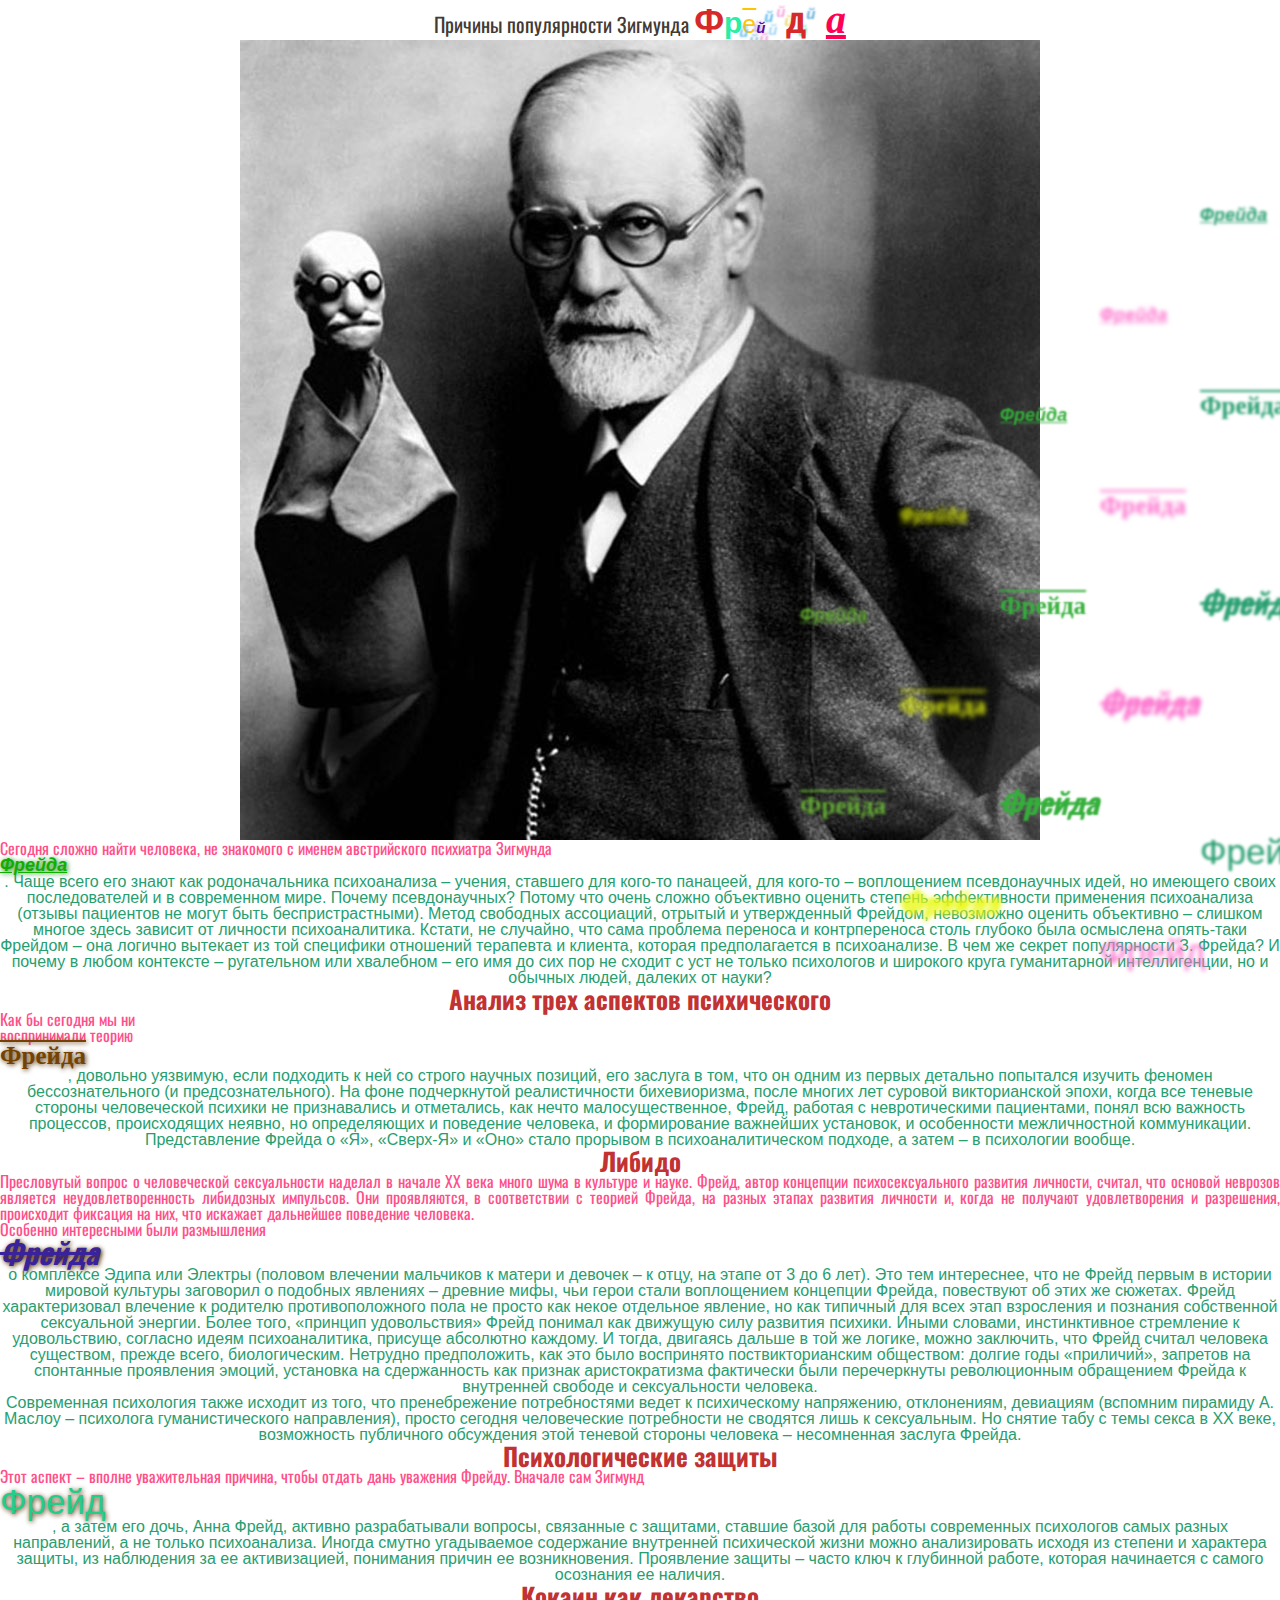
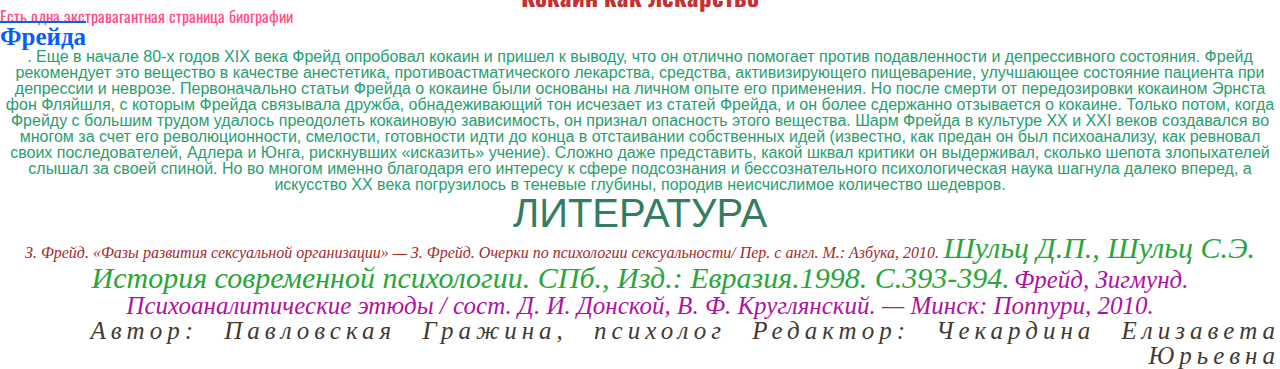
==== index.html @ e2c2463b "Add files via upload" ====
<!DOCTYPE html>
<html lang="ru">
	<head>
		<meta charset="UTF-8">
		<meta http-equiv="X-UA-Compatible" content="IE=edge">
		<meta name="viewport" content="width=device-width, initial-scale=1.0">
		<link rel="stylesheet" href="css/style.css">

		<!-- Основной шрифт  -->
		
		<!-- -------------------------------------------------------------------------------------------------------------- -->

		<title>Lesson 4.1 - Курс Зима 2022</title>

	</head >

	<body>
		
		<header>

		<div >
				<h1>Причины популярности Зигмунда <span id="SPANH1"><span>Ф</span><span class="h1p">р</span><span class="h1e">е</span><span class="h1i">й</span> <span class="h1d">д</span> <span class="h1a">а</span> </span></h1>
		</div >

		<img src="img/8fc28beff0cc515d60964c667e325e57.jpg" alt="Фото 'Зигмунд Фрейд с зловещей куклой'" title="Зигмунд Фрейд">
		  
		
		<div class="Freid">	<p>Сегодня сложно найти человека, не знакомого с именем австрийского психиатра Зигмунда <p>Фрейда</p>. Чаще всего его знают как родоначальника психоанализа – учения, ставшего для кого-то панацеей, для кого-то – воплощением псевдонаучных идей, но имеющего своих последователей и в современном мире. Почему псевдонаучных? Потому что очень сложно объективно оценить степень эффективности применения психоанализа (отзывы пациентов не могут быть беспристрастными). Метод свободных ассоциаций, отрытый и утвержденный Фрейдом, невозможно оценить объективно – слишком многое здесь зависит от личности психоаналитика. Кстати, не случайно, что сама проблема переноса и контрпереноса столь глубоко была осмыслена опять-таки Фрейдом – она логично вытекает из той специфики отношений терапевта и клиента, которая предполагается в психоанализе.
	
				В чем же секрет популярности З. Фрейда? И почему в любом контексте – ругательном или хвалебном – его имя до сих пор не сходит с уст не только психологов и широкого круга гуманитарной интеллигенции, но и обычных людей, далеких от науки?
		</p></div>

		</header>
		<main>
		
			<div class="text_Analisis">
				<h2 class="Analisis">Анализ трех аспектов психического</h2>
				<p>Как бы сегодня мы ни <p> воспринимали теорию <p id="Zigmunt"> Фрейда</p></p>, довольно уязвимую, если подходить к ней со строго научных позиций, его заслуга в том, что он одним из первых детально попытался изучить феномен бессознательного (и предсознательного). На фоне подчеркнутой реалистичности бихевиоризма, после многих лет суровой викторианской эпохи, когда все теневые стороны человеческой психики не признавались и отметались, как нечто малосущественное, Фрейд, работая с невротическими пациентами, понял всю важность процессов, происходящих неявно, но определяющих и поведение человека, и формирование важнейших установок, и особенности межличностной коммуникации. Представление Фрейда о «Я», «Сверх-Я» и «Оно» стало прорывом в психоаналитическом подходе, а затем – в психологии вообще.</p>
			</div>
		
			<div class="text_Libido">
				<h2 class="Libido">Либидо</h2>
				<p>Пресловутый вопрос о человеческой сексуальности наделал в начале ХХ века много шума в культуре и науке. Фрейд, автор концепции психосексуального развития личности, считал, что основой неврозов является неудовлетворенность либидозных импульсов. Они проявляются, в соответствии с теорией Фрейда, на разных этапах развития личности и, когда не получают удовлетворения и разрешения, происходит фиксация на них, что искажает дальнейшее поведение человека.

					<p>Особенно интересными были размышления <p>Фрейда</p> о комплексе Эдипа или Электры (половом влечении мальчиков к матери и девочек – к отцу, на этапе от 3 до 6 лет). Это тем интереснее, что не Фрейд первым в истории мировой культуры заговорил о подобных явлениях – древние мифы, чьи герои стали воплощением концепции Фрейда, повествуют об этих же сюжетах. Фрейд характеризовал влечение к родителю противоположного пола не просто как некое отдельное явление, но как типичный для всех этап взросления и познания собственной сексуальной энергии. Более того, «принцип удовольствия» Фрейд понимал как движущую силу развития психики. Иными словами, инстинктивное стремление к удовольствию, согласно идеям психоаналитика, присуще абсолютно каждому. И тогда, двигаясь дальше в той же логике, можно заключить, что Фрейд считал человека существом, прежде всего, биологическим. Нетрудно предположить, как это было воспринято поствикторианским обществом: долгие годы «приличий», запретов на спонтанные проявления эмоций, установка на сдержанность как признак аристократизма фактически были перечеркнуты революционным обращением Фрейда к внутренней свободе и сексуальности человека.</p>
					
					Современная психология также исходит из того, что пренебрежение потребностями ведет к психическому напряжению, отклонениям, девиациям (вспомним пирамиду А. Маслоу – психолога гуманистического направления), просто сегодня человеческие потребности не сводятся лишь к сексуальным. Но снятие табу с темы секса в ХХ веке, возможность публичного обсуждения этой теневой стороны человека – несомненная заслуга Фрейда.</p>
			</div>
		
			<div class="text_Psychological">
				<h2 class="Psychological">Психологические защиты</h2>
				<p>Этот аспект – вполне уважительная причина, чтобы отдать дань уважения Фрейду. Вначале сам Зигмунд <p>Фрейд</p>, а затем его дочь, Анна Фрейд, активно разрабатывали вопросы, связанные с защитами, ставшие базой для работы современных психологов самых разных направлений, а не только психоанализа. Иногда смутно угадываемое содержание внутренней психической жизни можно анализировать исходя из степени и характера защиты, из наблюдения за ее активизацией, понимания причин ее возникновения. Проявление защиты – часто ключ к глубинной работе, которая начинается с самого осознания ее наличия.</p>
			</div>
		
			<div class="text_Cocaine" >
				<h2 class="Cocaine">Кокаин как лекарство</h2>
				<p>Есть одна экстравагантная страница биографии <p id="lostFreid">Фрейда</p>. Еще в начале 80-х годов XIX века Фрейд опробовал кокаин и пришел к выводу, что он отлично помогает против подавленности и депрессивного состояния. Фрейд рекомендует это вещество в качестве анестетика, противоастматического лекарства, средства, активизирующего пищеварение, улучшающее состояние пациента при депрессии и неврозе. Первоначально статьи Фрейда о кокаине были основаны на личном опыте его применения. Но после смерти от передозировки кокаином Эрнста фон Фляйшля, с которым Фрейда связывала дружба, обнадеживающий тон исчезает из статей Фрейда, и он более сдержанно отзывается о кокаине. Только потом, когда Фрейду с большим трудом удалось преодолеть кокаиновую зависимость, он признал опасность этого вещества.

					Шарм Фрейда в культуре ХХ и ХХI веков создавался во многом за счет его революционности, смелости, готовности идти до конца в отстаивании собственных идей (известно, как предан он был психоанализу, как ревновал своих последователей, Адлера и Юнга, рискнувших «исказить» учение). Сложно даже представить, какой шквал критики он выдерживал, сколько шепота злопыхателей слышал за своей спиной. Но во многом именно благодаря его интересу к сфере подсознания и бессознательного психологическая наука шагнула далеко вперед, а искусство ХХ века погрузилось в теневые глубины, породив неисчислимое количество шедевров.</p>
			</div>
		


		
		</main>
		
		<footer >
			<div>
				<h3 class="literature">Литература</h3>
			</div>	
				
				<span>З. Фрейд. «Фазы развития сексуальной организации» — З. Фрейд. Очерки по психологии сексуальности/ Пер. с англ. М.: Азбука, 2010.</span>
				<span>Шульц Д.П., Шульц С.Э. История современной психологии. СПб., Изд.: Евразия.1998. С.393-394.</span>
				<span>Фрейд, Зигмунд. Психоаналитические этюды / сост. Д. И. Донской, В. Ф. Круглянский. — Минск: Поппури, 2010.<span>
				
			<div id="prodaction">
				<span>Автор: Павловская Гражина, психолог</span>
				<span>Редактор: Чекардина Елизавета Юрьевна</span>
			</div>

		</footer>	
	</body>
</html>
---- css/style.css ----
/* Обнуление */
@import "null.css";

/* Сторонние шрифты  */
@import "fonts.css";
/* Шрифты fonts.css : */
/* Шрифт google Oswald  */
/* Шрифт Street Letters Demo */
/* Шрифт 'Chakra Petch' */

body {
	font-family: -apple-system, BlinkMacSystemFont, 'Segoe UI', Roboto, Oxygen, Ubuntu, Cantarell, 'Open Sans', 'Helvetica Neue', sans-serif;
	text-align: center;
	color: rgb(39, 158, 112);


}

h1{
	font-family: 'Oswald',Arial;
	font-size: 20px;
	color: rgb(66, 58, 51);
}


h1 span{
	font-family: 'Street Letters Demo',Arial;
	font-size: 35px;
	color: rgb(214, 42, 42);
	font-weight: 900;
}

.h1p{
	font-family: 'Street Letters Demo',Arial;
	font-size: 30px;
	color: rgb(42, 238, 163);
	font-weight: 900;
}

/* будет работать font-family Arial , 'Street Letters Demo' font-weight:100; - не подключен */
.h1e{
	font-family: 'Street Letters Demo',Arial;
	font-size: 25px;
	color: rgb(255, 196, 0);
	font-weight: 100 ;
	
	text-decoration: overline;
}

.h1i{
	font-family: 'Chakra Petch', Arial, Helvetica, sans-serif;
	font-weight: bold;
    font-style: italic;
	font-size: 15px;
	color: rgb(91, 13, 163);
	text-shadow: 12px 2px 2px rgb(162, 215, 247), -17px 4px 2px rgb(111, 193, 240), -7px 12px 2px rgb(134, 193, 228),8px -11px 2px rgb(93, 186, 240),3px 11px 2px rgb(236, 160, 217),-3px -1px 2px rgb(200, 183, 240),20px -16px 2px rgb(245, 166, 221),28px -7px 2px rgb(233, 217, 126),42px 3px 2px rgb(124, 228, 193),50px -14px 2px rgb(102, 174, 216),0px 0px 10px rgb(236, 214, 214);
}

.h1d{
	font-family: 'Oswald';
}

.h1a{
	font-family: 'Chakra Petch';
	font-weight: 600;
    font-style: italic;
    font-display: swap;
	font-size: 40px;
	color: rgb(255, 0, 85);
	text-decoration: underline;
	
}

#SPANH1{
	word-spacing: 10px;
}

h2 {
	font-family: 'Oswald',sans-serif;
	font-weight: 700;
	font-size: 25px;
	color: rgb(194, 50, 50);
}

h3{
	font-family: 'Chakra Petch', sans-serif;
	text-transform: uppercase;
	font-size: 40px;
	color: rgb(51, 126, 97);	
}

p{
	font-family: Oswald,sans-serif;
	font-weight: 400;
	font-style: bold;
	font-size: 20;
	text-align: justify;
	color: rgb(255, 80, 138);
}

.Freid  p ~ p{
	font-family: 'Chakra Petch',sans-serif;
	font-weight: 900;
    font-style: italic;
	font-size: 18px;
	text-decoration: underline;
	color: rgb(16, 173, 2);
	text-shadow: 1px 1px 5px  rgb(15, 131, 4),1300px -720px 8px rgb(36, 204, 140),1200px -650px 3px rgb(39, 158, 112),1100px -550px 4px rgb(252, 114, 206),1000px -450px 2px rgb(53, 175, 59),900px -350px 5px rgb(233, 248, 18),800px -250px 3px rgb(102, 175, 53);
}


#Zigmunt {
	font-family: 'Street Letters Demo';
	font-weight: 900;
    font-style: normal;
	font-size: 25px;
	text-decoration: overline;
	color: rgb(116, 67, 3);
	text-shadow: 1px 1px 5px  rgb(90, 52, 3),1300px -720px 8px rgb(36, 204, 140),1200px -650px 3px rgb(39, 158, 112),1100px -550px 4px rgb(252, 114, 206),1000px -450px 2px rgb(53, 175, 59),900px -350px 5px rgb(233, 248, 18),800px -250px 3px rgb(102, 175, 53);
}


p ~ p ~ p{
	font-family: 'Oswald',sans-serif;
	font-weight: 900;
    font-style: italic;
	font-size: 30px;
	text-decoration: line-through;
	color: rgb(57, 34, 158);
	text-shadow: 1px 1px 5px  rgb(127, 14, 219);
	text-shadow: 1px 1px 5px  rgb(90, 52, 3),1300px -720px 8px rgb(36, 204, 140),1200px -650px 3px rgb(39, 158, 112),1100px -550px 4px rgb(252, 114, 206),1000px -450px 2px rgb(53, 175, 59),900px -350px 5px rgb(233, 248, 18);
}
	
	
[class*="Psychological"] > p ~ p{
	font-family: Verdana, Geneva, Tahoma, sans-serif;
	font-size: 35px;
	color: rgb(36, 204, 140);
	text-decoration: none;
	text-shadow: 1px 1px 5px  rgb(14, 212, 219);
	text-shadow: 1px 1px 5px  rgb(90, 52, 3),1300px -720px 8px rgb(36, 204, 140),1200px -650px 3px rgb(39, 158, 112),1100px -550px 4px rgb(252, 114, 206);
}

#lostFreid{
	font-family: 'Street Letters Demo';
	font-weight: 900;
    font-style: normal;
	font-size: 25px;
	text-decoration: overline;
	color: rgb(6, 93, 255);
}

#prodaction{
	text-indent: 25px; 
	letter-spacing: 5px;
	word-spacing: 15px;
	color: rgb(66, 58, 51);
}

footer > span{
	font-family: Cambria, Cochin, Georgia, Times, 'Times New Roman', serif;
	font-style: italic;
	font-size: medium;
	color: brown;
}

footer > span ~ span{
	font-family: 'Street Letters Demo';
	font-size: 30px;
	color: rgb(42, 165, 58);
	text-align:right;
}

footer > span ~ span ~ span{
	color: rgb(175, 18, 162);
	font-size: 25px;
	text-align:right;
}
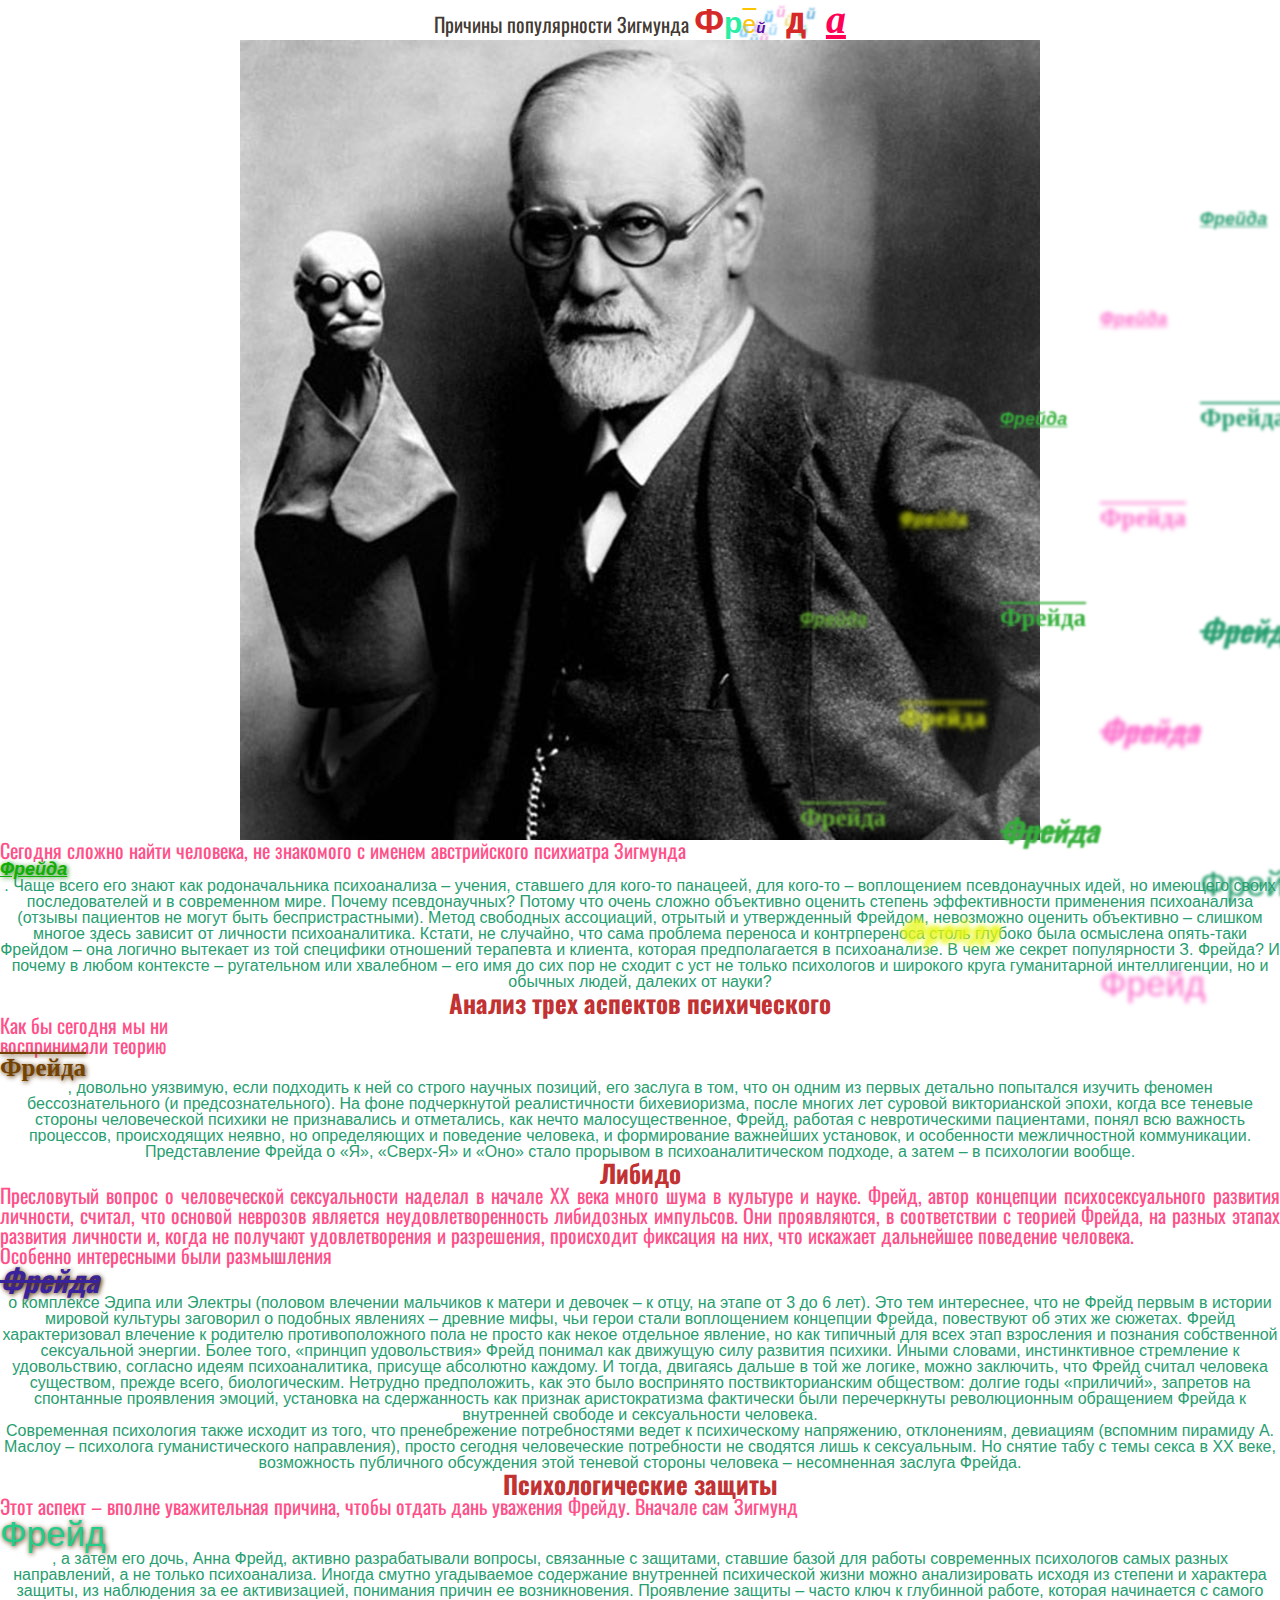
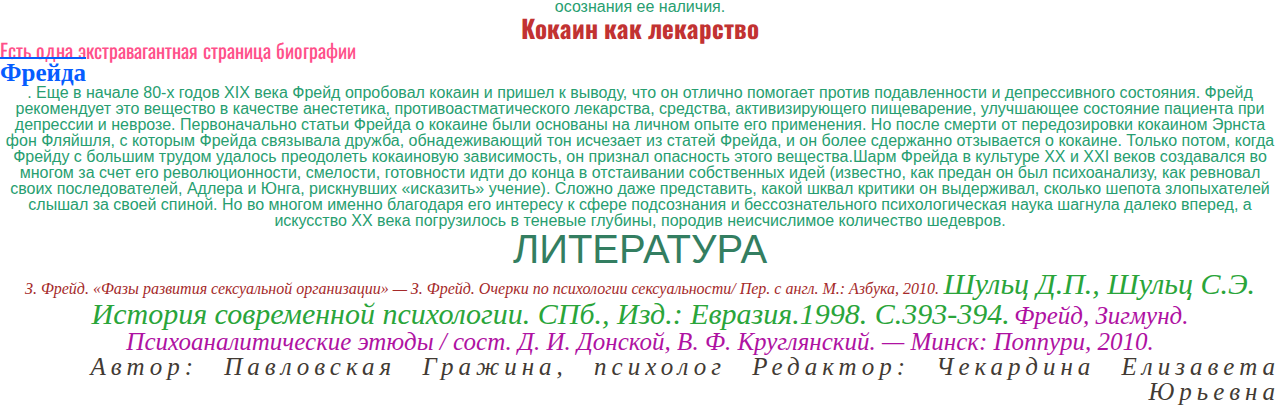
==== commit 2a7c9be9: "Add files via upload" ====
--- a/index.html
+++ b/index.html
@@ -5,17 +5,11 @@
 		<meta http-equiv="X-UA-Compatible" content="IE=edge">
 		<meta name="viewport" content="width=device-width, initial-scale=1.0">
 		<link rel="stylesheet" href="css/style.css">
-
-		<!-- Основной шрифт  -->
-		
-		<!-- -------------------------------------------------------------------------------------------------------------- -->
-
 		<title>Lesson 4.1 - Курс Зима 2022</title>
-
 	</head >
 
 	<body>
-		
+
 		<header>
 
 		<div >
@@ -26,9 +20,8 @@
 		  
 		
 		<div class="Freid">	<p>Сегодня сложно найти человека, не знакомого с именем австрийского психиатра Зигмунда <p>Фрейда</p>. Чаще всего его знают как родоначальника психоанализа – учения, ставшего для кого-то панацеей, для кого-то – воплощением псевдонаучных идей, но имеющего своих последователей и в современном мире. Почему псевдонаучных? Потому что очень сложно объективно оценить степень эффективности применения психоанализа (отзывы пациентов не могут быть беспристрастными). Метод свободных ассоциаций, отрытый и утвержденный Фрейдом, невозможно оценить объективно – слишком многое здесь зависит от личности психоаналитика. Кстати, не случайно, что сама проблема переноса и контрпереноса столь глубоко была осмыслена опять-таки Фрейдом – она логично вытекает из той специфики отношений терапевта и клиента, которая предполагается в психоанализе.
-	
-				В чем же секрет популярности З. Фрейда? И почему в любом контексте – ругательном или хвалебном – его имя до сих пор не сходит с уст не только психологов и широкого круга гуманитарной интеллигенции, но и обычных людей, далеких от науки?
-		</p></div>
+				В чем же секрет популярности З. Фрейда? И почему в любом контексте – ругательном или хвалебном – его имя до сих пор не сходит с уст не только психологов и широкого круга гуманитарной интеллигенции, но и обычных людей, далеких от науки?</p>
+		</div>
 
 		</header>
 		<main>
@@ -41,10 +34,7 @@
 			<div class="text_Libido">
 				<h2 class="Libido">Либидо</h2>
 				<p>Пресловутый вопрос о человеческой сексуальности наделал в начале ХХ века много шума в культуре и науке. Фрейд, автор концепции психосексуального развития личности, считал, что основой неврозов является неудовлетворенность либидозных импульсов. Они проявляются, в соответствии с теорией Фрейда, на разных этапах развития личности и, когда не получают удовлетворения и разрешения, происходит фиксация на них, что искажает дальнейшее поведение человека.
-
-					<p>Особенно интересными были размышления <p>Фрейда</p> о комплексе Эдипа или Электры (половом влечении мальчиков к матери и девочек – к отцу, на этапе от 3 до 6 лет). Это тем интереснее, что не Фрейд первым в истории мировой культуры заговорил о подобных явлениях – древние мифы, чьи герои стали воплощением концепции Фрейда, повествуют об этих же сюжетах. Фрейд характеризовал влечение к родителю противоположного пола не просто как некое отдельное явление, но как типичный для всех этап взросления и познания собственной сексуальной энергии. Более того, «принцип удовольствия» Фрейд понимал как движущую силу развития психики. Иными словами, инстинктивное стремление к удовольствию, согласно идеям психоаналитика, присуще абсолютно каждому. И тогда, двигаясь дальше в той же логике, можно заключить, что Фрейд считал человека существом, прежде всего, биологическим. Нетрудно предположить, как это было воспринято поствикторианским обществом: долгие годы «приличий», запретов на спонтанные проявления эмоций, установка на сдержанность как признак аристократизма фактически были перечеркнуты революционным обращением Фрейда к внутренней свободе и сексуальности человека.</p>
-					
-					Современная психология также исходит из того, что пренебрежение потребностями ведет к психическому напряжению, отклонениям, девиациям (вспомним пирамиду А. Маслоу – психолога гуманистического направления), просто сегодня человеческие потребности не сводятся лишь к сексуальным. Но снятие табу с темы секса в ХХ веке, возможность публичного обсуждения этой теневой стороны человека – несомненная заслуга Фрейда.</p>
+				<p>Особенно интересными были размышления <p>Фрейда</p> о комплексе Эдипа или Электры (половом влечении мальчиков к матери и девочек – к отцу, на этапе от 3 до 6 лет). Это тем интереснее, что не Фрейд первым в истории мировой культуры заговорил о подобных явлениях – древние мифы, чьи герои стали воплощением концепции Фрейда, повествуют об этих же сюжетах. Фрейд характеризовал влечение к родителю противоположного пола не просто как некое отдельное явление, но как типичный для всех этап взросления и познания собственной сексуальной энергии. Более того, «принцип удовольствия» Фрейд понимал как движущую силу развития психики. Иными словами, инстинктивное стремление к удовольствию, согласно идеям психоаналитика, присуще абсолютно каждому. И тогда, двигаясь дальше в той же логике, можно заключить, что Фрейд считал человека существом, прежде всего, биологическим. Нетрудно предположить, как это было воспринято поствикторианским обществом: долгие годы «приличий», запретов на спонтанные проявления эмоций, установка на сдержанность как признак аристократизма фактически были перечеркнуты революционным обращением Фрейда к внутренней свободе и сексуальности человека.</p>Современная психология также исходит из того, что пренебрежение потребностями ведет к психическому напряжению, отклонениям, девиациям (вспомним пирамиду А. Маслоу – психолога гуманистического направления), просто сегодня человеческие потребности не сводятся лишь к сексуальным. Но снятие табу с темы секса в ХХ веке, возможность публичного обсуждения этой теневой стороны человека – несомненная заслуга Фрейда.</p>
 			</div>
 		
 			<div class="text_Psychological">
@@ -54,30 +44,25 @@
 		
 			<div class="text_Cocaine" >
 				<h2 class="Cocaine">Кокаин как лекарство</h2>
-				<p>Есть одна экстравагантная страница биографии <p id="lostFreid">Фрейда</p>. Еще в начале 80-х годов XIX века Фрейд опробовал кокаин и пришел к выводу, что он отлично помогает против подавленности и депрессивного состояния. Фрейд рекомендует это вещество в качестве анестетика, противоастматического лекарства, средства, активизирующего пищеварение, улучшающее состояние пациента при депрессии и неврозе. Первоначально статьи Фрейда о кокаине были основаны на личном опыте его применения. Но после смерти от передозировки кокаином Эрнста фон Фляйшля, с которым Фрейда связывала дружба, обнадеживающий тон исчезает из статей Фрейда, и он более сдержанно отзывается о кокаине. Только потом, когда Фрейду с большим трудом удалось преодолеть кокаиновую зависимость, он признал опасность этого вещества.
+				<p>Есть одна экстравагантная страница биографии<p id="lostFreid">Фрейда</p>. Еще в начале 80-х годов XIX века Фрейд опробовал кокаин и пришел к выводу, что он отлично помогает против подавленности и депрессивного состояния. Фрейд рекомендует это вещество в качестве анестетика, противоастматического лекарства, средства, активизирующего пищеварение, улучшающее состояние пациента при депрессии и неврозе. Первоначально статьи Фрейда о кокаине были основаны на личном опыте его применения. Но после смерти от передозировки кокаином Эрнста фон Фляйшля, с которым Фрейда связывала дружба, обнадеживающий тон исчезает из статей Фрейда, и он более сдержанно отзывается о кокаине. Только потом, когда Фрейду с большим трудом удалось преодолеть кокаиновую зависимость, он признал опасность этого вещества.Шарм Фрейда в культуре ХХ и ХХI веков создавался во многом за счет его революционности, смелости, готовности идти до конца в отстаивании собственных идей (известно, как предан он был психоанализу, как ревновал своих последователей, Адлера и Юнга, рискнувших «исказить» учение). Сложно даже представить, какой шквал критики он выдерживал, сколько шепота злопыхателей слышал за своей спиной. Но во многом именно благодаря его интересу к сфере подсознания и бессознательного психологическая наука шагнула далеко вперед, а искусство ХХ века погрузилось в теневые глубины, породив неисчислимое количество шедевров.</p>
+			</div>
 
-					Шарм Фрейда в культуре ХХ и ХХI веков создавался во многом за счет его революционности, смелости, готовности идти до конца в отстаивании собственных идей (известно, как предан он был психоанализу, как ревновал своих последователей, Адлера и Юнга, рискнувших «исказить» учение). Сложно даже представить, какой шквал критики он выдерживал, сколько шепота злопыхателей слышал за своей спиной. Но во многом именно благодаря его интересу к сфере подсознания и бессознательного психологическая наука шагнула далеко вперед, а искусство ХХ века погрузилось в теневые глубины, породив неисчислимое количество шедевров.</p>
-			</div>
-		
-
-
-		
 		</main>
 		
-		<footer >
-			<div>
-				<h3 class="literature">Литература</h3>
-			</div>	
-				
-				<span>З. Фрейд. «Фазы развития сексуальной организации» — З. Фрейд. Очерки по психологии сексуальности/ Пер. с англ. М.: Азбука, 2010.</span>
-				<span>Шульц Д.П., Шульц С.Э. История современной психологии. СПб., Изд.: Евразия.1998. С.393-394.</span>
-				<span>Фрейд, Зигмунд. Психоаналитические этюды / сост. Д. И. Донской, В. Ф. Круглянский. — Минск: Поппури, 2010.<span>
-				
-			<div id="prodaction">
-				<span>Автор: Павловская Гражина, психолог</span>
-				<span>Редактор: Чекардина Елизавета Юрьевна</span>
+			<div id="footer">
+				<div>
+					<h3 class="literature">Литература</h3>
+				</div>	
+					
+					<span>З. Фрейд. «Фазы развития сексуальной организации» — З. Фрейд. Очерки по психологии сексуальности/ Пер. с англ. М.: Азбука, 2010.</span>
+					<span>Шульц Д.П., Шульц С.Э. История современной психологии. СПб., Изд.: Евразия.1998. С.393-394.</span>
+					<span>Фрейд, Зигмунд. Психоаналитические этюды / сост. Д. И. Донской, В. Ф. Круглянский. — Минск: Поппури, 2010.<span>
+					
+				<div id="prodaction">
+					<span>Автор: Павловская Гражина, психолог</span>
+					<span>Редактор: Чекардина Елизавета Юрьевна</span>
+				</div>
 			</div>
 
-		</footer>	
 	</body>
 </html>--- a/css/style.css
+++ b/css/style.css
@@ -64,7 +64,6 @@
 	font-family: 'Chakra Petch';
 	font-weight: 600;
     font-style: italic;
-    font-display: swap;
 	font-size: 40px;
 	color: rgb(255, 0, 85);
 	text-decoration: underline;
@@ -92,8 +91,7 @@
 p{
 	font-family: Oswald,sans-serif;
 	font-weight: 400;
-	font-style: bold;
-	font-size: 20;
+	font-size: 20px;
 	text-align: justify;
 	color: rgb(255, 80, 138);
 }
@@ -157,21 +155,21 @@
 	color: rgb(66, 58, 51);
 }
 
-footer > span{
+#footer > span{
 	font-family: Cambria, Cochin, Georgia, Times, 'Times New Roman', serif;
 	font-style: italic;
 	font-size: medium;
 	color: brown;
 }
 
-footer > span ~ span{
+#footer > span ~ span{
 	font-family: 'Street Letters Demo';
 	font-size: 30px;
 	color: rgb(42, 165, 58);
 	text-align:right;
 }
 
-footer > span ~ span ~ span{
+#footer > span ~ span ~ span{
 	color: rgb(175, 18, 162);
 	font-size: 25px;
 	text-align:right;
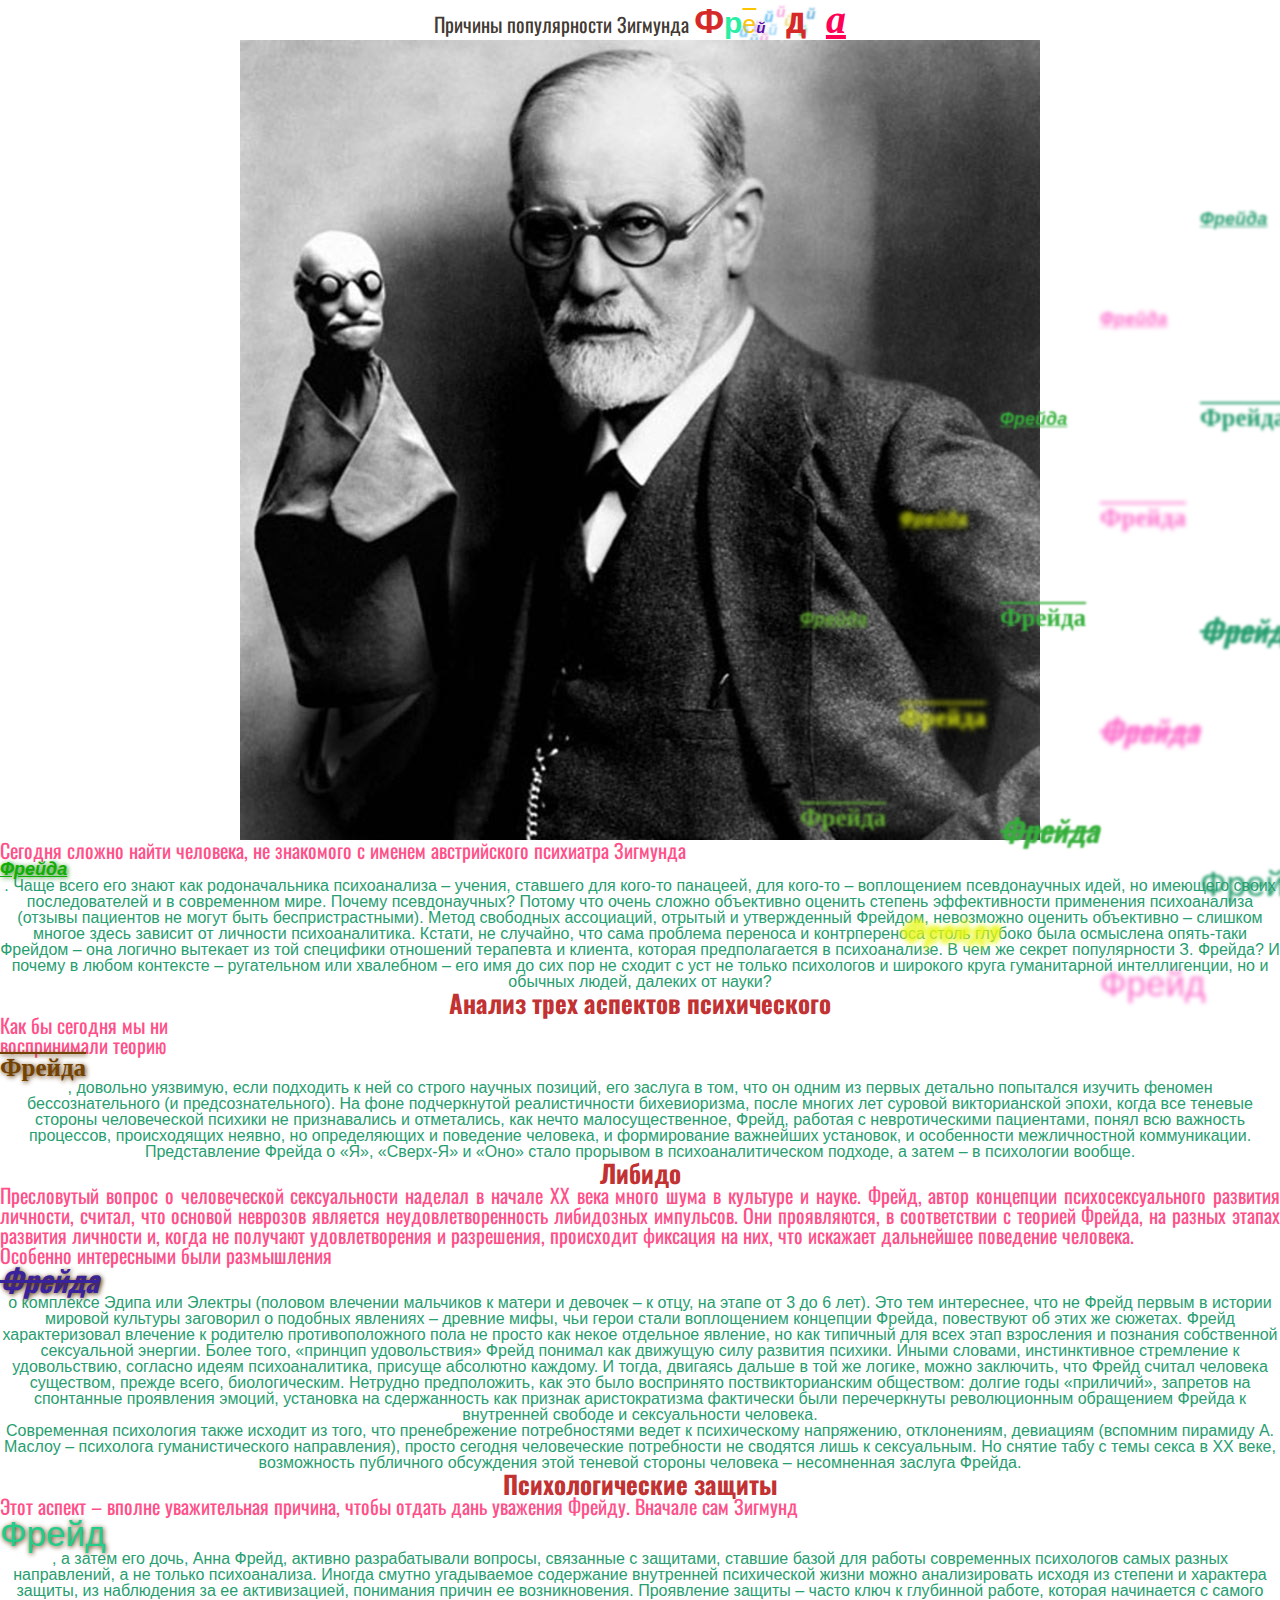
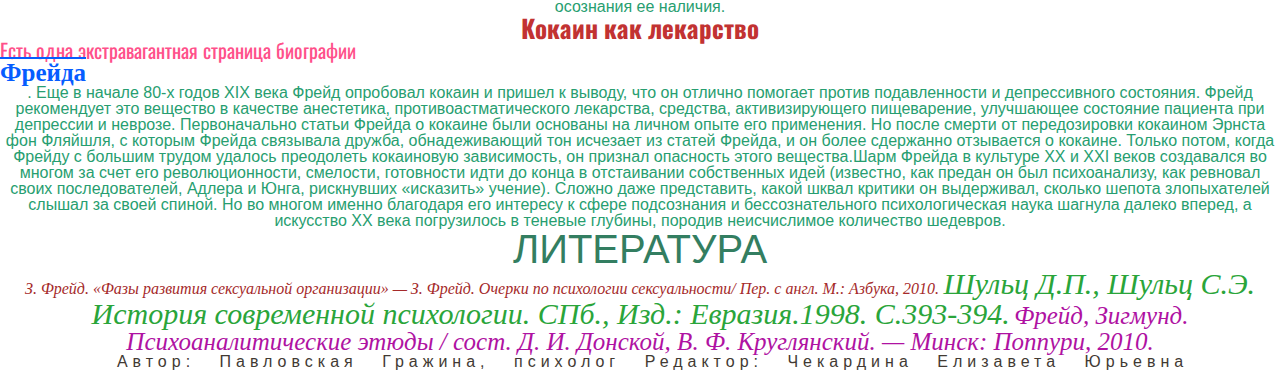
==== commit 6e670fec: "Add files via upload" ====
--- a/index.html
+++ b/index.html
@@ -53,11 +53,9 @@
 				<div>
 					<h3 class="literature">Литература</h3>
 				</div>	
-					
 					<span>З. Фрейд. «Фазы развития сексуальной организации» — З. Фрейд. Очерки по психологии сексуальности/ Пер. с англ. М.: Азбука, 2010.</span>
 					<span>Шульц Д.П., Шульц С.Э. История современной психологии. СПб., Изд.: Евразия.1998. С.393-394.</span>
-					<span>Фрейд, Зигмунд. Психоаналитические этюды / сост. Д. И. Донской, В. Ф. Круглянский. — Минск: Поппури, 2010.<span>
-					
+					<span>Фрейд, Зигмунд. Психоаналитические этюды / сост. Д. И. Донской, В. Ф. Круглянский. — Минск: Поппури, 2010.</span>	
 				<div id="prodaction">
 					<span>Автор: Павловская Гражина, психолог</span>
 					<span>Редактор: Чекардина Елизавета Юрьевна</span>
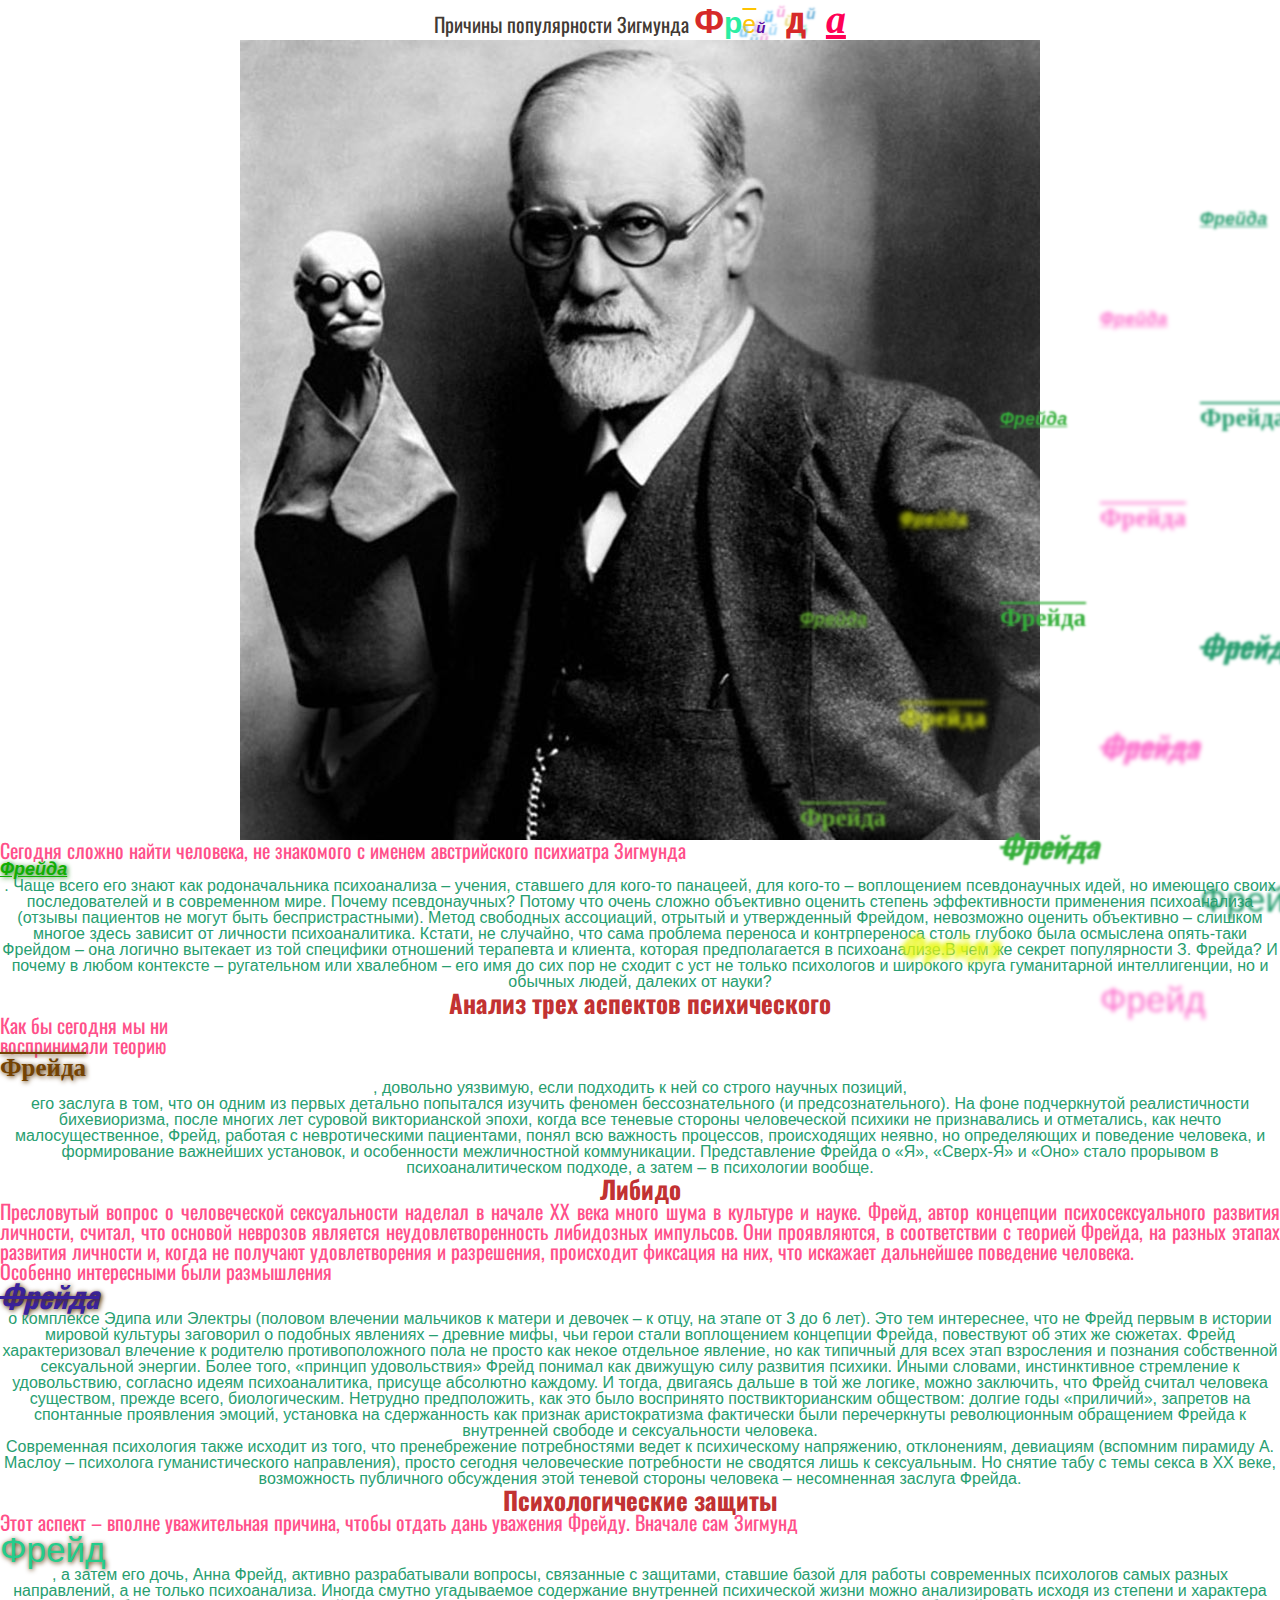
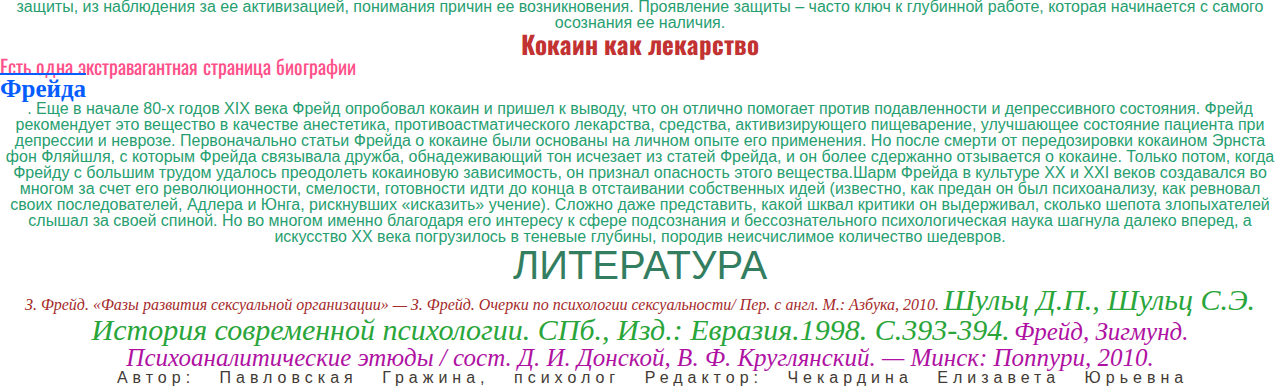
==== commit 61898582: "Add files via upload" ====
--- a/index.html
+++ b/index.html
@@ -19,8 +19,7 @@
 		<img src="img/8fc28beff0cc515d60964c667e325e57.jpg" alt="Фото 'Зигмунд Фрейд с зловещей куклой'" title="Зигмунд Фрейд">
 		  
 		
-		<div class="Freid">	<p>Сегодня сложно найти человека, не знакомого с именем австрийского психиатра Зигмунда <p>Фрейда</p>. Чаще всего его знают как родоначальника психоанализа – учения, ставшего для кого-то панацеей, для кого-то – воплощением псевдонаучных идей, но имеющего своих последователей и в современном мире. Почему псевдонаучных? Потому что очень сложно объективно оценить степень эффективности применения психоанализа (отзывы пациентов не могут быть беспристрастными). Метод свободных ассоциаций, отрытый и утвержденный Фрейдом, невозможно оценить объективно – слишком многое здесь зависит от личности психоаналитика. Кстати, не случайно, что сама проблема переноса и контрпереноса столь глубоко была осмыслена опять-таки Фрейдом – она логично вытекает из той специфики отношений терапевта и клиента, которая предполагается в психоанализе.
-				В чем же секрет популярности З. Фрейда? И почему в любом контексте – ругательном или хвалебном – его имя до сих пор не сходит с уст не только психологов и широкого круга гуманитарной интеллигенции, но и обычных людей, далеких от науки?</p>
+		<div class="Freid">	<p>Сегодня сложно найти человека, не знакомого с именем австрийского психиатра Зигмунда <p>Фрейда</p>. Чаще всего его знают как родоначальника психоанализа – учения, ставшего для кого-то панацеей, для кого-то – воплощением псевдонаучных идей, но имеющего своих последователей и в современном мире. Почему псевдонаучных? Потому что очень сложно объективно оценить степень эффективности применения психоанализа (отзывы пациентов не могут быть беспристрастными). Метод свободных ассоциаций, отрытый и утвержденный Фрейдом, невозможно оценить объективно – слишком многое здесь зависит от личности психоаналитика. Кстати, не случайно, что сама проблема переноса и контрпереноса столь глубоко была осмыслена опять-таки Фрейдом – она логично вытекает из той специфики отношений терапевта и клиента, которая предполагается в психоанализе.В чем же секрет популярности З. Фрейда? И почему в любом контексте – ругательном или хвалебном – его имя до сих пор не сходит с уст не только психологов и широкого круга гуманитарной интеллигенции, но и обычных людей, далеких от науки?</p>
 		</div>
 
 		</header>
@@ -28,9 +27,8 @@
 		
 			<div class="text_Analisis">
 				<h2 class="Analisis">Анализ трех аспектов психического</h2>
-				<p>Как бы сегодня мы ни <p> воспринимали теорию <p id="Zigmunt"> Фрейда</p></p>, довольно уязвимую, если подходить к ней со строго научных позиций, его заслуга в том, что он одним из первых детально попытался изучить феномен бессознательного (и предсознательного). На фоне подчеркнутой реалистичности бихевиоризма, после многих лет суровой викторианской эпохи, когда все теневые стороны человеческой психики не признавались и отметались, как нечто малосущественное, Фрейд, работая с невротическими пациентами, понял всю важность процессов, происходящих неявно, но определяющих и поведение человека, и формирование важнейших установок, и особенности межличностной коммуникации. Представление Фрейда о «Я», «Сверх-Я» и «Оно» стало прорывом в психоаналитическом подходе, а затем – в психологии вообще.</p>
+				<p>Как бы сегодня мы ни <p> воспринимали теорию <p id="Zigmunt"> Фрейда</p>, довольно уязвимую, если подходить к ней со строго научных позиций,</p> его заслуга в том, что он одним из первых детально попытался изучить феномен бессознательного (и предсознательного). На фоне подчеркнутой реалистичности бихевиоризма, после многих лет суровой викторианской эпохи, когда все теневые стороны человеческой психики не признавались и отметались, как нечто малосущественное, Фрейд, работая с невротическими пациентами, понял всю важность процессов, происходящих неявно, но определяющих и поведение человека, и формирование важнейших установок, и особенности межличностной коммуникации. Представление Фрейда о «Я», «Сверх-Я» и «Оно» стало прорывом в психоаналитическом подходе, а затем – в психологии вообще.</p>
 			</div>
-		
 			<div class="text_Libido">
 				<h2 class="Libido">Либидо</h2>
 				<p>Пресловутый вопрос о человеческой сексуальности наделал в начале ХХ века много шума в культуре и науке. Фрейд, автор концепции психосексуального развития личности, считал, что основой неврозов является неудовлетворенность либидозных импульсов. Они проявляются, в соответствии с теорией Фрейда, на разных этапах развития личности и, когда не получают удовлетворения и разрешения, происходит фиксация на них, что искажает дальнейшее поведение человека.
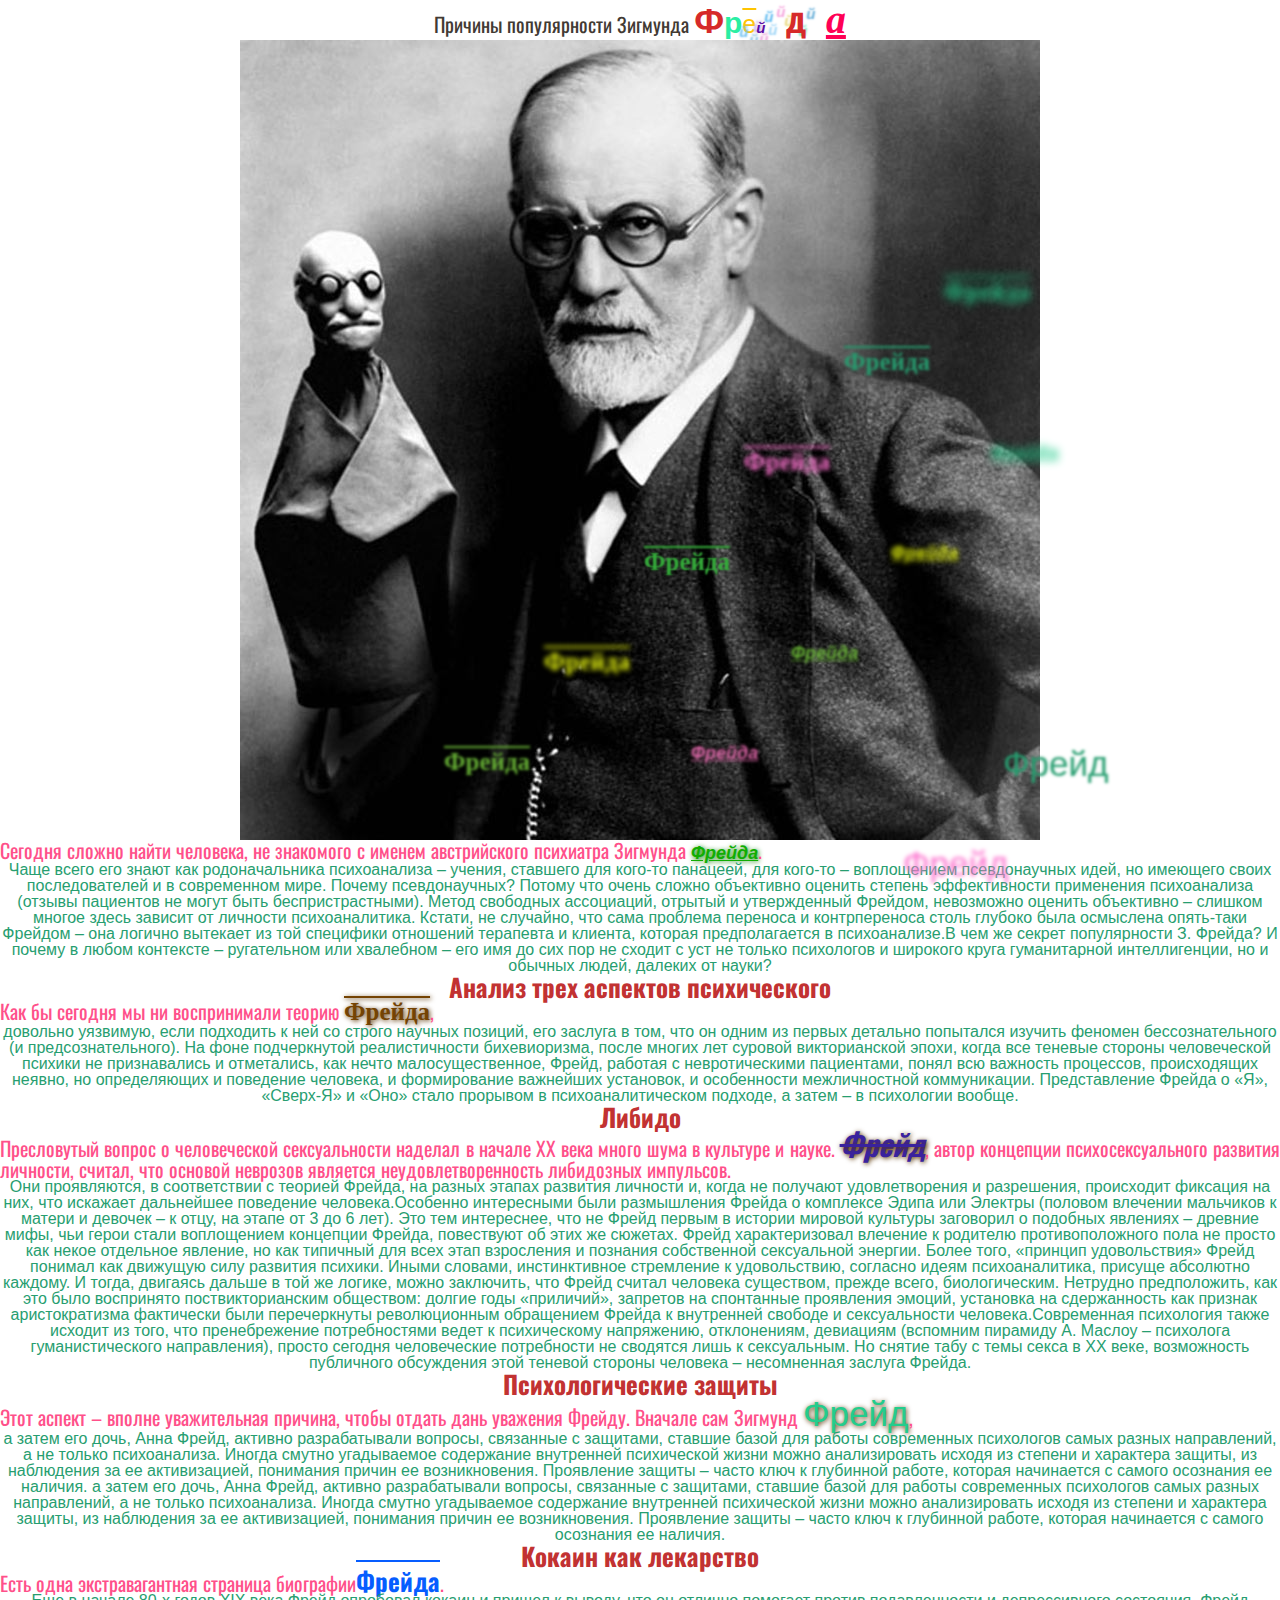
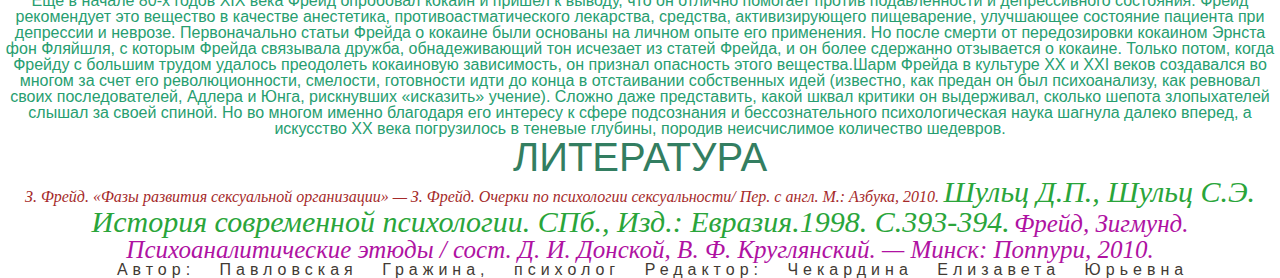
==== commit 9c756d53: "Add files via upload" ====
--- a/index.html
+++ b/index.html
@@ -12,39 +12,44 @@
 
 		<header>
 
-		<div >
+			<div >
 				<h1>Причины популярности Зигмунда <span id="SPANH1"><span>Ф</span><span class="h1p">р</span><span class="h1e">е</span><span class="h1i">й</span> <span class="h1d">д</span> <span class="h1a">а</span> </span></h1>
-		</div >
+			</div >
 
-		<img src="img/8fc28beff0cc515d60964c667e325e57.jpg" alt="Фото 'Зигмунд Фрейд с зловещей куклой'" title="Зигмунд Фрейд">
-		  
+			<img src="img/8fc28beff0cc515d60964c667e325e57.jpg" alt="Фото 'Зигмунд Фрейд с зловещей куклой'" title="Зигмунд Фрейд">
+			
+			
+			<div class="Freid">	
+				<p>Сегодня сложно найти человека, не знакомого с именем австрийского психиатра Зигмунда <span>Фрейда</span>. </p>
+			</div>
+            <span>Чаще всего его знают как родоначальника психоанализа – учения, ставшего для кого-то панацеей, для кого-то – воплощением псевдонаучных идей, но имеющего своих последователей и в современном мире. Почему псевдонаучных? Потому что очень сложно объективно оценить степень эффективности применения психоанализа (отзывы пациентов не могут быть беспристрастными). Метод свободных ассоциаций, отрытый и утвержденный Фрейдом, невозможно оценить объективно – слишком многое здесь зависит от личности психоаналитика. Кстати, не случайно, что сама проблема переноса и контрпереноса столь глубоко была осмыслена опять-таки Фрейдом – она логично вытекает из той специфики отношений терапевта и клиента, которая предполагается в психоанализе.В чем же секрет популярности З. Фрейда? И почему в любом контексте – ругательном или хвалебном – его имя до сих пор не сходит с уст не только психологов и широкого круга гуманитарной интеллигенции, но и обычных людей, далеких от науки?</span>
 		
-		<div class="Freid">	<p>Сегодня сложно найти человека, не знакомого с именем австрийского психиатра Зигмунда <p>Фрейда</p>. Чаще всего его знают как родоначальника психоанализа – учения, ставшего для кого-то панацеей, для кого-то – воплощением псевдонаучных идей, но имеющего своих последователей и в современном мире. Почему псевдонаучных? Потому что очень сложно объективно оценить степень эффективности применения психоанализа (отзывы пациентов не могут быть беспристрастными). Метод свободных ассоциаций, отрытый и утвержденный Фрейдом, невозможно оценить объективно – слишком многое здесь зависит от личности психоаналитика. Кстати, не случайно, что сама проблема переноса и контрпереноса столь глубоко была осмыслена опять-таки Фрейдом – она логично вытекает из той специфики отношений терапевта и клиента, которая предполагается в психоанализе.В чем же секрет популярности З. Фрейда? И почему в любом контексте – ругательном или хвалебном – его имя до сих пор не сходит с уст не только психологов и широкого круга гуманитарной интеллигенции, но и обычных людей, далеких от науки?</p>
-		</div>
-
-		</header>
+	    </header>
 		<main>
 		
 			<div class="text_Analisis">
 				<h2 class="Analisis">Анализ трех аспектов психического</h2>
-				<p>Как бы сегодня мы ни <p> воспринимали теорию <p id="Zigmunt"> Фрейда</p>, довольно уязвимую, если подходить к ней со строго научных позиций,</p> его заслуга в том, что он одним из первых детально попытался изучить феномен бессознательного (и предсознательного). На фоне подчеркнутой реалистичности бихевиоризма, после многих лет суровой викторианской эпохи, когда все теневые стороны человеческой психики не признавались и отметались, как нечто малосущественное, Фрейд, работая с невротическими пациентами, понял всю важность процессов, происходящих неявно, но определяющих и поведение человека, и формирование важнейших установок, и особенности межличностной коммуникации. Представление Фрейда о «Я», «Сверх-Я» и «Оно» стало прорывом в психоаналитическом подходе, а затем – в психологии вообще.</p>
+				<p>Как бы сегодня мы ни воспринимали теорию <span id="Zigmunt"> Фрейда</span>,</p>
 			</div>
+			<span> довольно уязвимую, если подходить к ней со строго научных позиций, его заслуга в том, что он одним из первых детально попытался изучить феномен бессознательного (и предсознательного). На фоне подчеркнутой реалистичности бихевиоризма, после многих лет суровой викторианской эпохи, когда все теневые стороны человеческой психики не признавались и отметались, как нечто малосущественное, Фрейд, работая с невротическими пациентами, понял всю важность процессов, происходящих неявно, но определяющих и поведение человека, и формирование важнейших установок, и особенности межличностной коммуникации. Представление Фрейда о «Я», «Сверх-Я» и «Оно» стало прорывом в психоаналитическом подходе, а затем – в психологии вообще.</span>
+			
 			<div class="text_Libido">
 				<h2 class="Libido">Либидо</h2>
-				<p>Пресловутый вопрос о человеческой сексуальности наделал в начале ХХ века много шума в культуре и науке. Фрейд, автор концепции психосексуального развития личности, считал, что основой неврозов является неудовлетворенность либидозных импульсов. Они проявляются, в соответствии с теорией Фрейда, на разных этапах развития личности и, когда не получают удовлетворения и разрешения, происходит фиксация на них, что искажает дальнейшее поведение человека.
-				<p>Особенно интересными были размышления <p>Фрейда</p> о комплексе Эдипа или Электры (половом влечении мальчиков к матери и девочек – к отцу, на этапе от 3 до 6 лет). Это тем интереснее, что не Фрейд первым в истории мировой культуры заговорил о подобных явлениях – древние мифы, чьи герои стали воплощением концепции Фрейда, повествуют об этих же сюжетах. Фрейд характеризовал влечение к родителю противоположного пола не просто как некое отдельное явление, но как типичный для всех этап взросления и познания собственной сексуальной энергии. Более того, «принцип удовольствия» Фрейд понимал как движущую силу развития психики. Иными словами, инстинктивное стремление к удовольствию, согласно идеям психоаналитика, присуще абсолютно каждому. И тогда, двигаясь дальше в той же логике, можно заключить, что Фрейд считал человека существом, прежде всего, биологическим. Нетрудно предположить, как это было воспринято поствикторианским обществом: долгие годы «приличий», запретов на спонтанные проявления эмоций, установка на сдержанность как признак аристократизма фактически были перечеркнуты революционным обращением Фрейда к внутренней свободе и сексуальности человека.</p>Современная психология также исходит из того, что пренебрежение потребностями ведет к психическому напряжению, отклонениям, девиациям (вспомним пирамиду А. Маслоу – психолога гуманистического направления), просто сегодня человеческие потребности не сводятся лишь к сексуальным. Но снятие табу с темы секса в ХХ веке, возможность публичного обсуждения этой теневой стороны человека – несомненная заслуга Фрейда.</p>
+				<p>Пресловутый вопрос о человеческой сексуальности наделал в начале<span> ХХ века много шума в культуре и науке. <span>Фрейд</span>, автор </span>концепции психосексуального развития личности, считал,</span> что основой неврозов является неудовлетворенность либидозных импульсов. </p>
 			</div>
-		
+			<span>Они проявляются, в соответствии с теорией Фрейда, на разных этапах развития личности и, когда не получают удовлетворения и разрешения, происходит фиксация на них, что искажает дальнейшее поведение человека.Особенно интересными были размышления Фрейда о комплексе Эдипа или Электры (половом влечении мальчиков к матери и девочек – к отцу, на этапе от 3 до 6 лет). Это тем интереснее, что не Фрейд первым в истории мировой культуры заговорил о подобных явлениях – древние мифы, чьи герои стали воплощением концепции Фрейда, повествуют об этих же сюжетах. Фрейд характеризовал влечение к родителю противоположного пола не просто как некое отдельное явление, но как типичный для всех этап взросления и познания собственной сексуальной энергии. Более того, «принцип удовольствия» Фрейд понимал как движущую силу развития психики. Иными словами, инстинктивное стремление к удовольствию, согласно идеям психоаналитика, присуще абсолютно каждому. И тогда, двигаясь дальше в той же логике, можно заключить, что Фрейд считал человека существом, прежде всего, биологическим. Нетрудно предположить, как это было воспринято поствикторианским обществом: долгие годы «приличий», запретов на спонтанные проявления эмоций, установка на сдержанность как признак аристократизма фактически были перечеркнуты революционным обращением Фрейда к внутренней свободе и сексуальности человека.Современная психология также исходит из того, что пренебрежение потребностями ведет к психическому напряжению, отклонениям, девиациям (вспомним пирамиду А. Маслоу – психолога гуманистического направления), просто сегодня человеческие потребности не сводятся лишь к сексуальным. Но снятие табу с темы секса в ХХ веке, возможность публичного обсуждения этой теневой стороны человека – несомненная заслуга Фрейда.</span>
+			
 			<div class="text_Psychological">
 				<h2 class="Psychological">Психологические защиты</h2>
-				<p>Этот аспект – вполне уважительная причина, чтобы отдать дань уважения Фрейду. Вначале сам Зигмунд <p>Фрейд</p>, а затем его дочь, Анна Фрейд, активно разрабатывали вопросы, связанные с защитами, ставшие базой для работы современных психологов самых разных направлений, а не только психоанализа. Иногда смутно угадываемое содержание внутренней психической жизни можно анализировать исходя из степени и характера защиты, из наблюдения за ее активизацией, понимания причин ее возникновения. Проявление защиты – часто ключ к глубинной работе, которая начинается с самого осознания ее наличия.</p>
+				<p>Этот аспект – вполне уважительная причина, чтобы отдать дань уважения Фрейду. Вначале сам Зигмунд <span>Фрейд</span>,</p>
 			</div>
-		
-			<div class="text_Cocaine" >
+				<span>а затем его дочь, Анна Фрейд, активно разрабатывали вопросы, связанные с защитами, ставшие базой для работы современных психологов самых разных направлений, а не только психоанализа. Иногда смутно угадываемое содержание внутренней психической жизни можно анализировать исходя из степени и характера защиты, из наблюдения за ее активизацией, понимания причин ее возникновения. Проявление защиты – часто ключ к глубинной работе, которая начинается с самого осознания ее наличия.</span> а затем его дочь, Анна Фрейд, активно разрабатывали вопросы, связанные с защитами, ставшие базой для работы современных психологов самых разных направлений, а не только психоанализа. Иногда смутно угадываемое содержание внутренней психической жизни можно анализировать исходя из степени и характера защиты, из наблюдения за ее активизацией, понимания причин ее возникновения. Проявление защиты – часто ключ к глубинной работе, которая начинается с самого осознания ее наличия.
+
+				<div class="text_Cocaine" >
 				<h2 class="Cocaine">Кокаин как лекарство</h2>
-				<p>Есть одна экстравагантная страница биографии<p id="lostFreid">Фрейда</p>. Еще в начале 80-х годов XIX века Фрейд опробовал кокаин и пришел к выводу, что он отлично помогает против подавленности и депрессивного состояния. Фрейд рекомендует это вещество в качестве анестетика, противоастматического лекарства, средства, активизирующего пищеварение, улучшающее состояние пациента при депрессии и неврозе. Первоначально статьи Фрейда о кокаине были основаны на личном опыте его применения. Но после смерти от передозировки кокаином Эрнста фон Фляйшля, с которым Фрейда связывала дружба, обнадеживающий тон исчезает из статей Фрейда, и он более сдержанно отзывается о кокаине. Только потом, когда Фрейду с большим трудом удалось преодолеть кокаиновую зависимость, он признал опасность этого вещества.Шарм Фрейда в культуре ХХ и ХХI веков создавался во многом за счет его революционности, смелости, готовности идти до конца в отстаивании собственных идей (известно, как предан он был психоанализу, как ревновал своих последователей, Адлера и Юнга, рискнувших «исказить» учение). Сложно даже представить, какой шквал критики он выдерживал, сколько шепота злопыхателей слышал за своей спиной. Но во многом именно благодаря его интересу к сфере подсознания и бессознательного психологическая наука шагнула далеко вперед, а искусство ХХ века погрузилось в теневые глубины, породив неисчислимое количество шедевров.</p>
+				<p>Есть одна экстравагантная страница биографии<span id="lostFreid">Фрейда</span>. </p>
 			</div>
-
+				<span>Еще в начале 80-х годов XIX века Фрейд опробовал кокаин и пришел к выводу, что он отлично помогает против подавленности и депрессивного состояния. Фрейд рекомендует это вещество в качестве анестетика, противоастматического лекарства, средства, активизирующего пищеварение, улучшающее состояние пациента при депрессии и неврозе. Первоначально статьи Фрейда о кокаине были основаны на личном опыте его применения. Но после смерти от передозировки кокаином Эрнста фон Фляйшля, с которым Фрейда связывала дружба, обнадеживающий тон исчезает из статей Фрейда, и он более сдержанно отзывается о кокаине. Только потом, когда Фрейду с большим трудом удалось преодолеть кокаиновую зависимость, он признал опасность этого вещества.Шарм Фрейда в культуре ХХ и ХХI веков создавался во многом за счет его революционности, смелости, готовности идти до конца в отстаивании собственных идей (известно, как предан он был психоанализу, как ревновал своих последователей, Адлера и Юнга, рискнувших «исказить» учение). Сложно даже представить, какой шквал критики он выдерживал, сколько шепота злопыхателей слышал за своей спиной. Но во многом именно благодаря его интересу к сфере подсознания и бессознательного психологическая наука шагнула далеко вперед, а искусство ХХ века погрузилось в теневые глубины, породив неисчислимое количество шедевров.</span>
 		</main>
 		
 			<div id="footer">
--- a/css/style.css
+++ b/css/style.css
@@ -96,14 +96,14 @@
 	color: rgb(255, 80, 138);
 }
 
-.Freid  p ~ p{
+.Freid > p > span{
 	font-family: 'Chakra Petch',sans-serif;
 	font-weight: 900;
     font-style: italic;
 	font-size: 18px;
 	text-decoration: underline;
 	color: rgb(16, 173, 2);
-	text-shadow: 1px 1px 5px  rgb(15, 131, 4),1300px -720px 8px rgb(36, 204, 140),1200px -650px 3px rgb(39, 158, 112),1100px -550px 4px rgb(252, 114, 206),1000px -450px 2px rgb(53, 175, 59),900px -350px 5px rgb(233, 248, 18),800px -250px 3px rgb(102, 175, 53);
+	text-shadow: 1px 1px 5px  rgb(15, 131, 4),300px -400px 8px rgb(36, 204, 140),200px -300px 5px rgb(233, 248, 18),100px -200px 3px rgb(102, 175, 53),0px -100px 3px rgb(224, 104, 170);
 }
 
 
@@ -114,11 +114,11 @@
 	font-size: 25px;
 	text-decoration: overline;
 	color: rgb(116, 67, 3);
-	text-shadow: 1px 1px 5px  rgb(90, 52, 3),1300px -720px 8px rgb(36, 204, 140),1200px -650px 3px rgb(39, 158, 112),1100px -550px 4px rgb(252, 114, 206),1000px -450px 2px rgb(53, 175, 59),900px -350px 5px rgb(233, 248, 18),800px -250px 3px rgb(102, 175, 53);
+	text-shadow: 1px 1px 5px  rgb(90, 52, 3),600px -720px 8px rgb(36, 204, 140),500px -650px 3px rgb(39, 158, 112),400px -550px 4px rgb(252, 114, 206),300px -450px 2px rgb(53, 175, 59),200px -350px 5px rgb(233, 248, 18),100px -250px 3px rgb(102, 175, 53);
 }
 
 
-p ~ p ~ p{
+p span span{
 	font-family: 'Oswald',sans-serif;
 	font-weight: 900;
     font-style: italic;
@@ -126,21 +126,21 @@
 	text-decoration: line-through;
 	color: rgb(57, 34, 158);
 	text-shadow: 1px 1px 5px  rgb(127, 14, 219);
-	text-shadow: 1px 1px 5px  rgb(90, 52, 3),1300px -720px 8px rgb(36, 204, 140),1200px -650px 3px rgb(39, 158, 112),1100px -550px 4px rgb(252, 114, 206),1000px -450px 2px rgb(53, 175, 59),900px -350px 5px rgb(233, 248, 18);
+	text-shadow: 1px 1px 5px  rgb(90, 52, 3);
 }
 	
 	
-[class*="Psychological"] > p ~ p{
+[class*="Psychological"] > p span{
 	font-family: Verdana, Geneva, Tahoma, sans-serif;
 	font-size: 35px;
 	color: rgb(36, 204, 140);
 	text-decoration: none;
 	text-shadow: 1px 1px 5px  rgb(14, 212, 219);
-	text-shadow: 1px 1px 5px  rgb(90, 52, 3),1300px -720px 8px rgb(36, 204, 140),1200px -650px 3px rgb(39, 158, 112),1100px -550px 4px rgb(252, 114, 206);
+	text-shadow: 1px 1px 5px  rgb(90, 52, 3),200px -650px 3px rgb(39, 158, 112),100px -550px 4px rgb(252, 114, 206);
 }
 
 #lostFreid{
-	font-family: 'Street Letters Demo';
+	font-family: Oswald;
 	font-weight: 900;
     font-style: normal;
 	font-size: 25px;
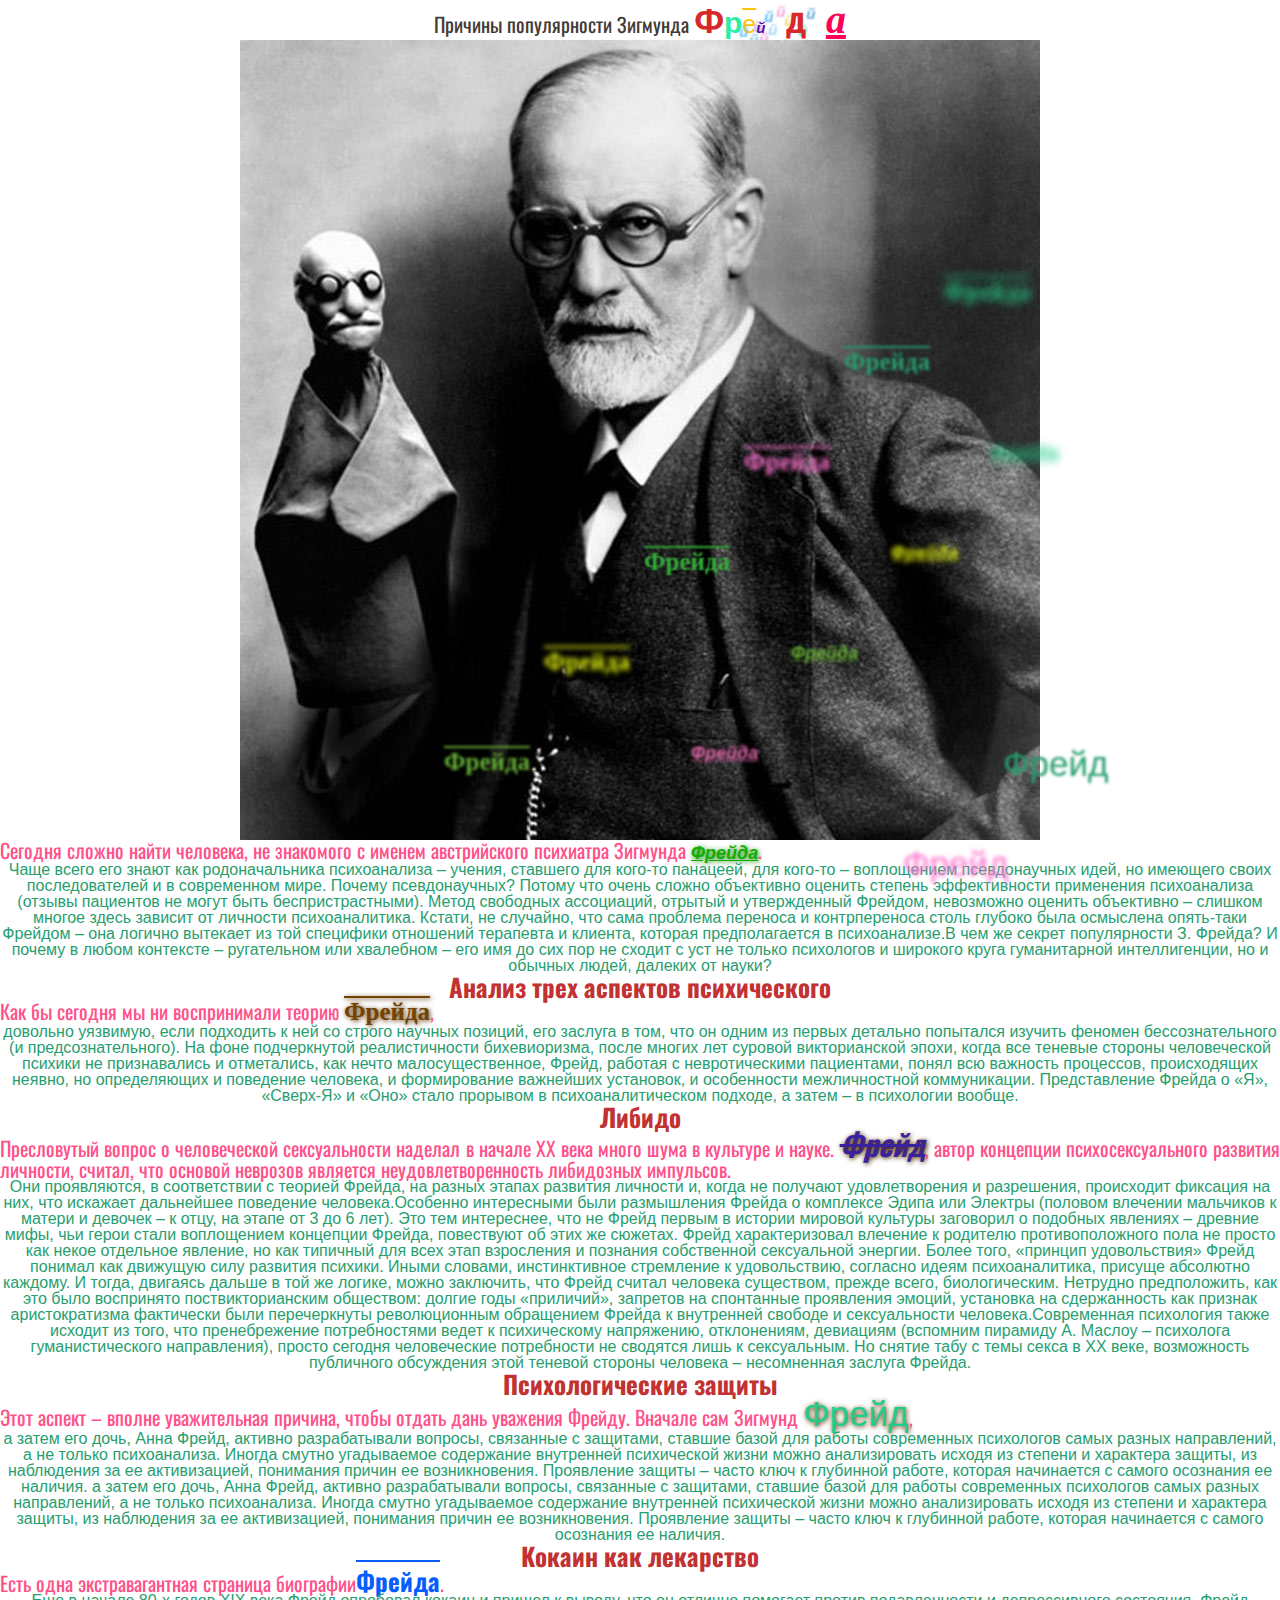
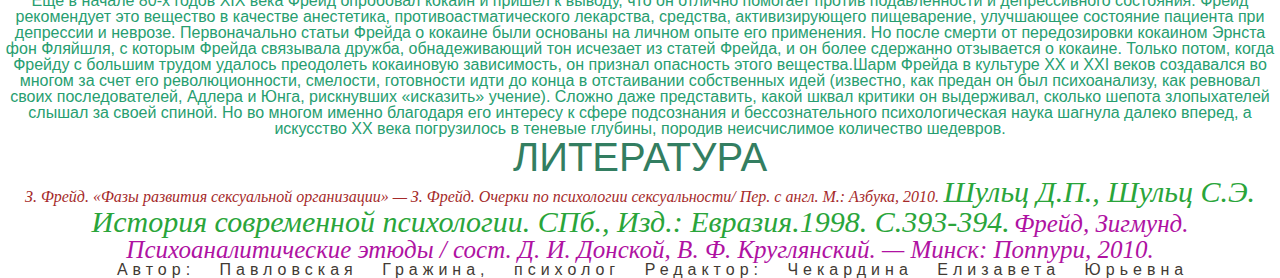
==== commit 0dba1435: "Add files via upload" ====
--- a/index.html
+++ b/index.html
@@ -35,7 +35,7 @@
 			
 			<div class="text_Libido">
 				<h2 class="Libido">Либидо</h2>
-				<p>Пресловутый вопрос о человеческой сексуальности наделал в начале<span> ХХ века много шума в культуре и науке. <span>Фрейд</span>, автор </span>концепции психосексуального развития личности, считал,</span> что основой неврозов является неудовлетворенность либидозных импульсов. </p>
+				<p>Пресловутый вопрос о человеческой сексуальности наделал в начале ХХ века много шума в культуре и науке. <a href="#">Фрейд</a>, автор концепции психосексуального развития личности, считал,</span> что основой неврозов является неудовлетворенность либидозных импульсов. </p>
 			</div>
 			<span>Они проявляются, в соответствии с теорией Фрейда, на разных этапах развития личности и, когда не получают удовлетворения и разрешения, происходит фиксация на них, что искажает дальнейшее поведение человека.Особенно интересными были размышления Фрейда о комплексе Эдипа или Электры (половом влечении мальчиков к матери и девочек – к отцу, на этапе от 3 до 6 лет). Это тем интереснее, что не Фрейд первым в истории мировой культуры заговорил о подобных явлениях – древние мифы, чьи герои стали воплощением концепции Фрейда, повествуют об этих же сюжетах. Фрейд характеризовал влечение к родителю противоположного пола не просто как некое отдельное явление, но как типичный для всех этап взросления и познания собственной сексуальной энергии. Более того, «принцип удовольствия» Фрейд понимал как движущую силу развития психики. Иными словами, инстинктивное стремление к удовольствию, согласно идеям психоаналитика, присуще абсолютно каждому. И тогда, двигаясь дальше в той же логике, можно заключить, что Фрейд считал человека существом, прежде всего, биологическим. Нетрудно предположить, как это было воспринято поствикторианским обществом: долгие годы «приличий», запретов на спонтанные проявления эмоций, установка на сдержанность как признак аристократизма фактически были перечеркнуты революционным обращением Фрейда к внутренней свободе и сексуальности человека.Современная психология также исходит из того, что пренебрежение потребностями ведет к психическому напряжению, отклонениям, девиациям (вспомним пирамиду А. Маслоу – психолога гуманистического направления), просто сегодня человеческие потребности не сводятся лишь к сексуальным. Но снятие табу с темы секса в ХХ веке, возможность публичного обсуждения этой теневой стороны человека – несомненная заслуга Фрейда.</span>
 			
--- a/css/style.css
+++ b/css/style.css
@@ -118,7 +118,7 @@
 }
 
 
-p span span{
+p a{
 	font-family: 'Oswald',sans-serif;
 	font-weight: 900;
     font-style: italic;
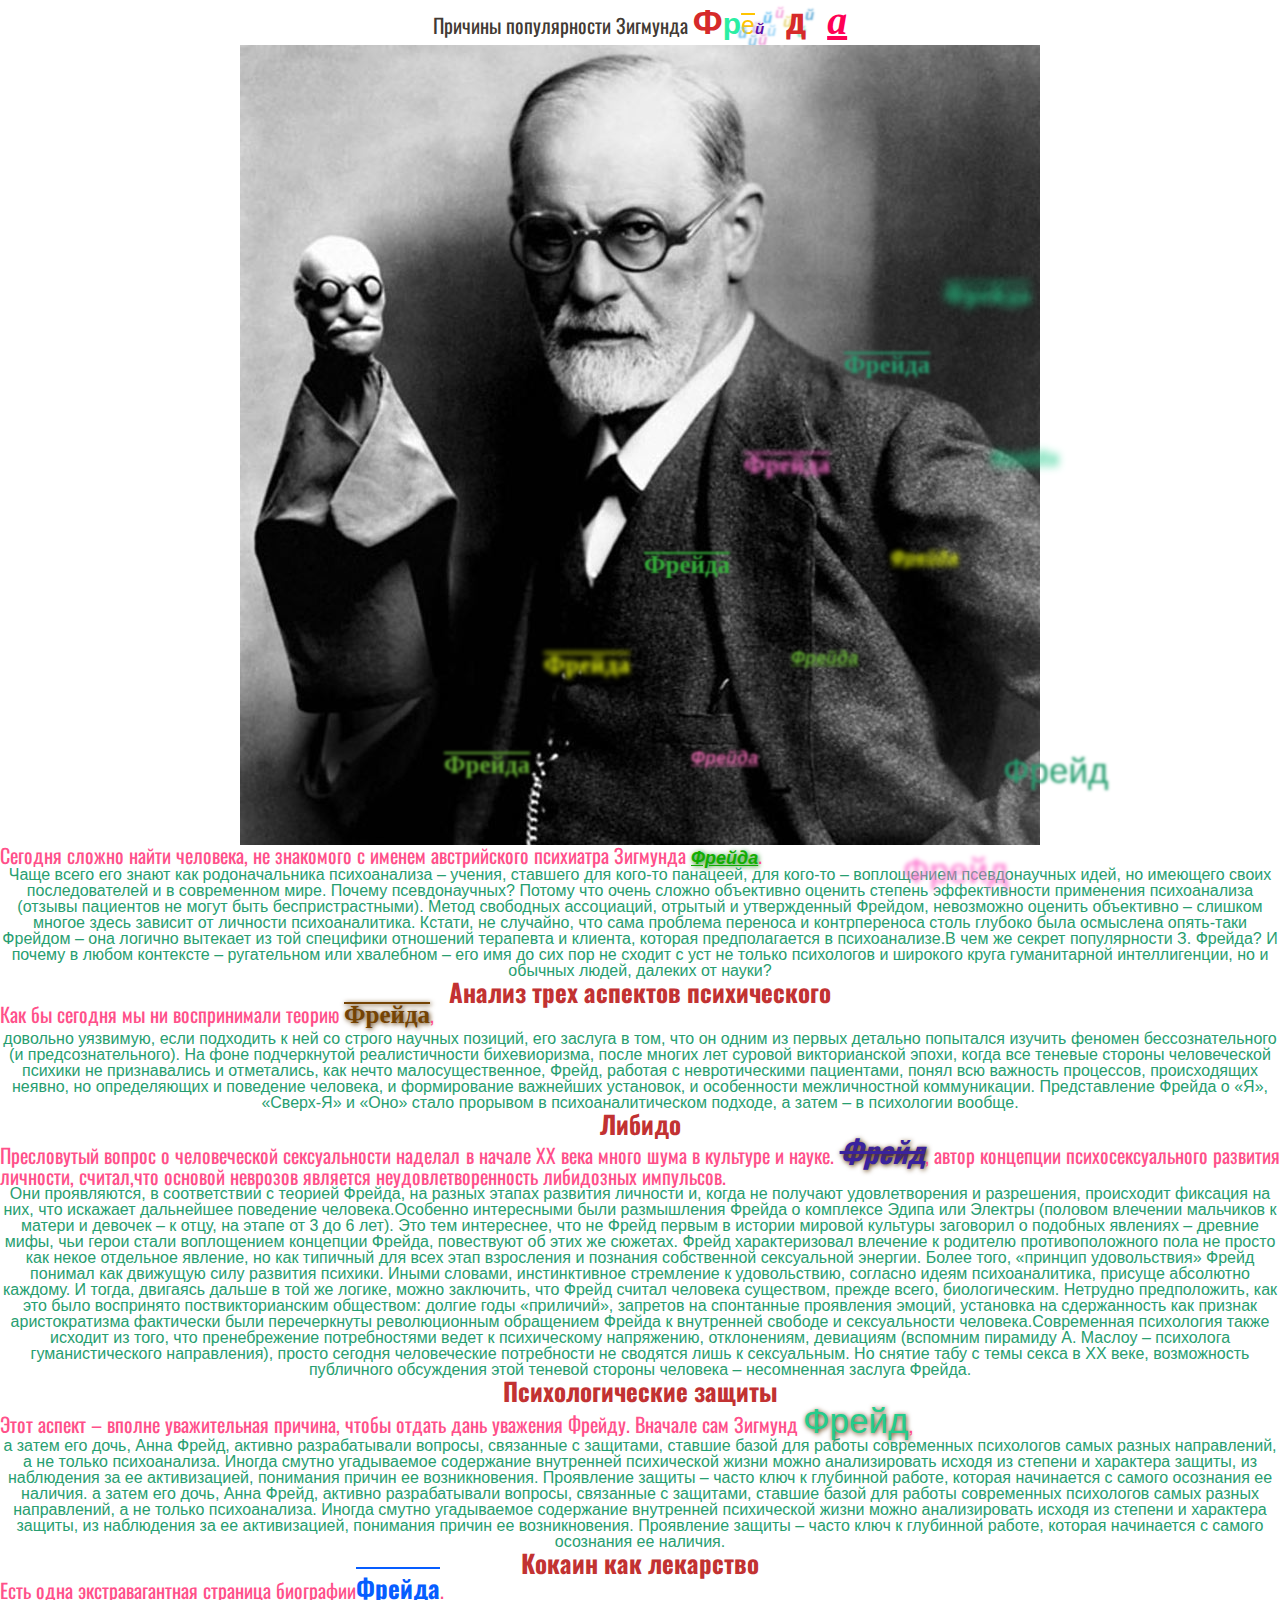
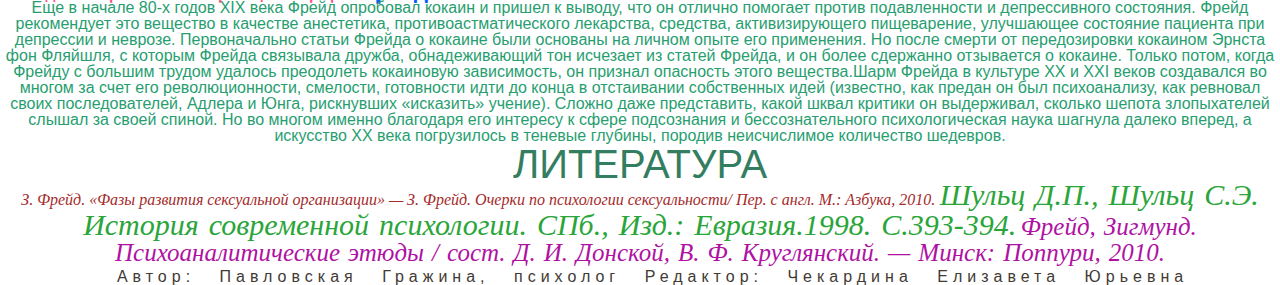
==== commit 7aeed2f2: "Add files via upload" ====
--- a/index.html
+++ b/index.html
@@ -35,7 +35,7 @@
 			
 			<div class="text_Libido">
 				<h2 class="Libido">Либидо</h2>
-				<p>Пресловутый вопрос о человеческой сексуальности наделал в начале ХХ века много шума в культуре и науке. <a href="#">Фрейд</a>, автор концепции психосексуального развития личности, считал,</span> что основой неврозов является неудовлетворенность либидозных импульсов. </p>
+				<p>Пресловутый вопрос о человеческой сексуальности наделал в начале ХХ века много шума в культуре и науке. <a href="#">Фрейд</a>, автор концепции психосексуального развития личности, считал,что основой неврозов является неудовлетворенность либидозных импульсов.</p>
 			</div>
 			<span>Они проявляются, в соответствии с теорией Фрейда, на разных этапах развития личности и, когда не получают удовлетворения и разрешения, происходит фиксация на них, что искажает дальнейшее поведение человека.Особенно интересными были размышления Фрейда о комплексе Эдипа или Электры (половом влечении мальчиков к матери и девочек – к отцу, на этапе от 3 до 6 лет). Это тем интереснее, что не Фрейд первым в истории мировой культуры заговорил о подобных явлениях – древние мифы, чьи герои стали воплощением концепции Фрейда, повествуют об этих же сюжетах. Фрейд характеризовал влечение к родителю противоположного пола не просто как некое отдельное явление, но как типичный для всех этап взросления и познания собственной сексуальной энергии. Более того, «принцип удовольствия» Фрейд понимал как движущую силу развития психики. Иными словами, инстинктивное стремление к удовольствию, согласно идеям психоаналитика, присуще абсолютно каждому. И тогда, двигаясь дальше в той же логике, можно заключить, что Фрейд считал человека существом, прежде всего, биологическим. Нетрудно предположить, как это было воспринято поствикторианским обществом: долгие годы «приличий», запретов на спонтанные проявления эмоций, установка на сдержанность как признак аристократизма фактически были перечеркнуты революционным обращением Фрейда к внутренней свободе и сексуальности человека.Современная психология также исходит из того, что пренебрежение потребностями ведет к психическому напряжению, отклонениям, девиациям (вспомним пирамиду А. Маслоу – психолога гуманистического направления), просто сегодня человеческие потребности не сводятся лишь к сексуальным. Но снятие табу с темы секса в ХХ веке, возможность публичного обсуждения этой теневой стороны человека – несомненная заслуга Фрейда.</span>
 			
--- a/css/style.css
+++ b/css/style.css
@@ -9,7 +9,8 @@
 /* Шрифт 'Chakra Petch' */
 
 body {
-	font-family: -apple-system, BlinkMacSystemFont, 'Segoe UI', Roboto, Oxygen, Ubuntu, Cantarell, 'Open Sans', 'Helvetica Neue', sans-serif;
+
+	font-family: BlinkMacSystemFont, 'Segoe UI', Roboto, Oxygen, Ubuntu, Cantarell, 'Open Sans', 'Helvetica Neue', sans-serif;
 	text-align: center;
 	color: rgb(39, 158, 112);
 
@@ -140,7 +141,7 @@
 }
 
 #lostFreid{
-	font-family: Oswald;
+	font-family: 'Oswald';
 	font-weight: 900;
     font-style: normal;
 	font-size: 25px;
